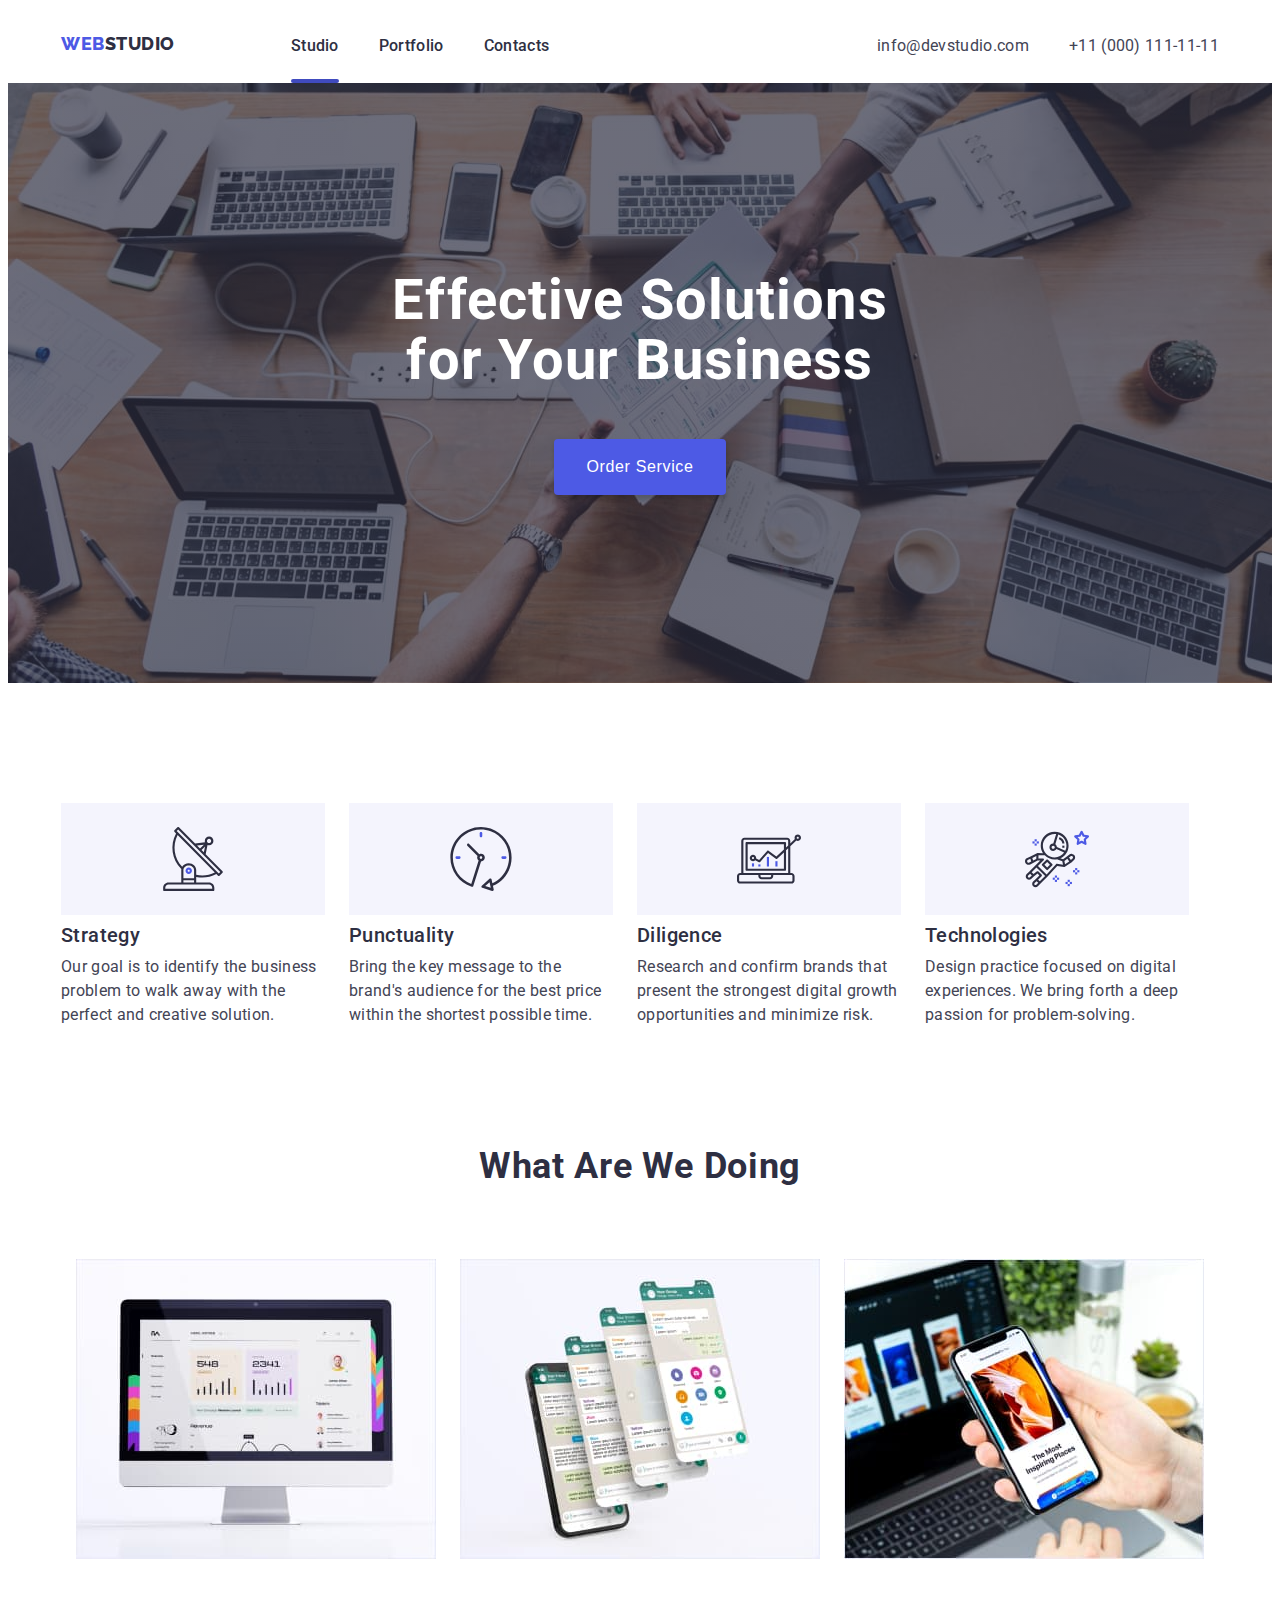
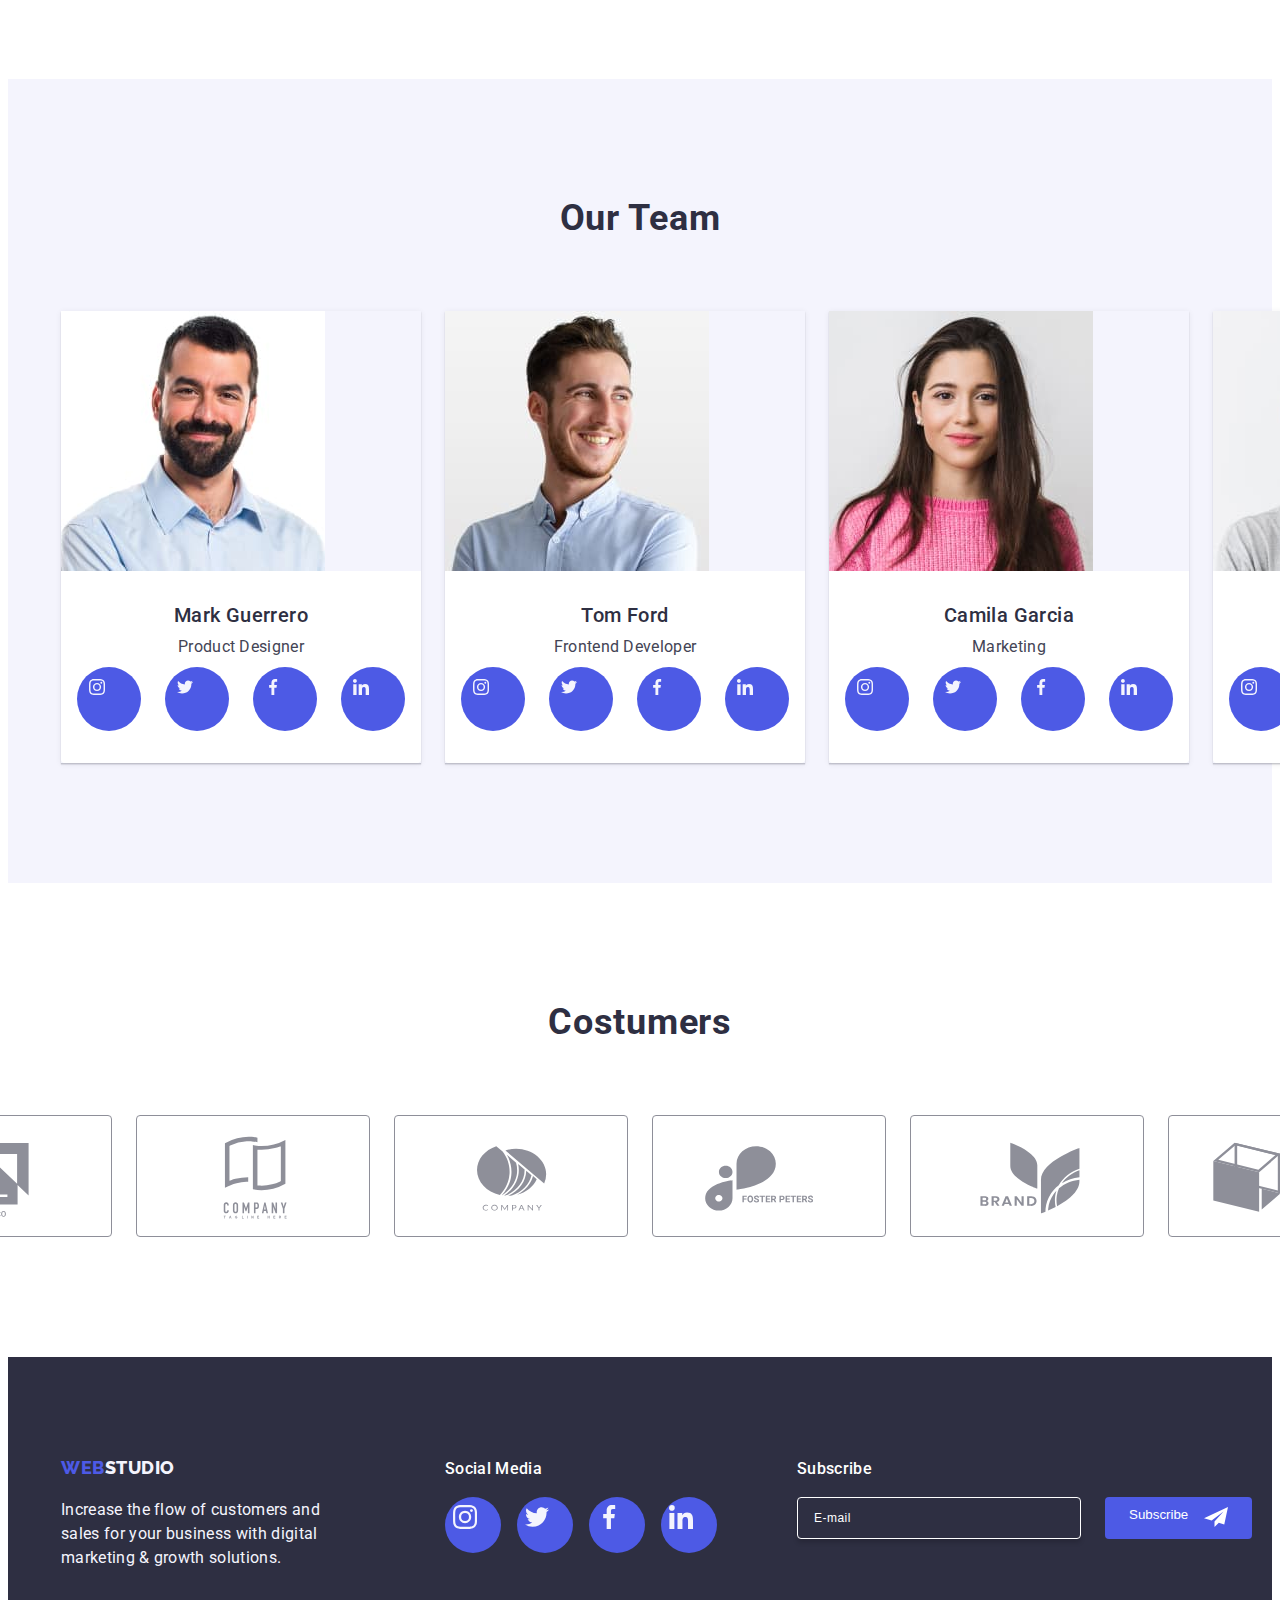
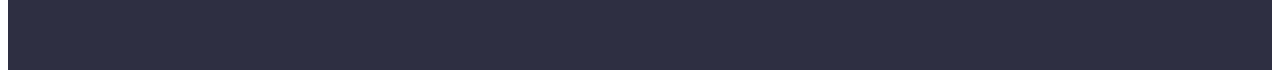
==== index.html @ 80b5322f "hw6" ====
<!DOCTYPE html>
<html lang="en">
  <head>
    <meta charset="UTF-8" />
    <meta name="viewport" content="width=device-width, initial-scale=1.0" />
    <title>20-10-2023HW</title>
    <link rel="preconnect" href="https://fonts.googleapis.com" />
    <link rel="preconnect" href="https://fonts.gstatic.com" crossorigin />
    <link
      href="https://fonts.googleapis.com/css2?family=Raleway:wght@800&family=Roboto:wght@400;500;700;900&display=swap"
      rel="stylesheet"
    />
    <link rel="stylesheet" href="./css/styles.css" />
    <link
      rel="stylesheet"
      href="https://cdnjs.cloudflare.com/ajax/libs/modern-normalize/2.0.0/modern-normalize.min.css"
      integrity="sha512-4xo8blKMVCiXpTaLzQSLSw3KFOVPWhm/TRtuPVc4WG6kUgjH6J03IBuG7JZPkcWMxJ5huwaBpOpnwYElP/m6wg=="
      crossorigin="anonymous"
      referrerpolicy="no-referrer"
    />
  </head>
  <body>
    <header>
      <div class="container nav-container">
        <nav>
          <ul class="list nav-list">
            <li class="nav-list-item">
              <a href="index.html" class="link logo">WEB<span class="toplogo">STUDIO</span></a>
            </li>
            <li class="nav-list-item active">
              <a href="index.html" class="link nav-list-link active">Studio</a>
            </li>
            <li class="nav-list-item">
              <a href="portfolio.html" class="link nav-list-link">Portfolio</a>
            </li>
            <li class="nav-list-item">
              <a href="contacts.html" class="link nav-list-link">Contacts</a>
            </li>
          </ul>
        </nav>
        <ul class="list contact-list">
          <li>
            <a href="mailto:info@devstudio.com" class="link contact-list-item"
              >info@devstudio.com</a
            >
          </li>
          <li>
            <a href="tel:+110001111111" class="link contact-list-item">+11 (000) 111-11-11</a>
          </li>
        </ul>
      </div>
    </header>
    <main>
      <section class="hero-section">
        <h1 class="h1">Effective Solutions for Your Business</h1>
        <button type="button" class="heroButton" data-modal-open>Order Service</button>
      </section>
      <section class="section">
        <div class="container">
          <h2 hidden>Oportunities</h2>
          <ul class="list oportunities-list">
            <li class="oportunities-list-item antenna">
              <h3 class="h3">Strategy</h3>
              <p class="oportunities-text">
                Our goal is to identify the business problem to walk away with the perfect and
                creative solution.
              </p>
            </li>
            <li class="oportunities-list-item clock">
              <h3 class="h3">Punctuality</h3>
              <p class="oportunities-text">
                Bring the key message to the brand's audience for the best price within the shortest
                possible time.
              </p>
            </li>
            <li class="oportunities-list-item diagram">
              <h3 class="h3">Diligence</h3>
              <p class="oportunities-text">
                Research and confirm brands that present the strongest digital growth opportunities
                and minimize risk.
              </p>
            </li>
            <li class="oportunities-list-item astronaut">
              <h3 class="h3">Technologies</h3>
              <p class="oportunities-text">
                Design practice focused on digital experiences. We bring forth a deep passion for
                problem-solving.
              </p>
            </li>
          </ul>
        </div>
      </section>
      <section>
        <div class="container">
          <h2 class="h2">What are we doing</h2>
          <ul class="list photo-list">
            <li><img src="./images/computer.jpg" alt="Imac" width="360px" /></li>
            <li><img src="./images/phones.jpg" alt="Iphones" width="360px" /></li>
            <li><img src="/images/phone.jpg" alt="Iphone" width="360px" /></li>
          </ul>
        </div>
      </section>
      <section class="section team-section">
        <div class="container">
          <h2 class="h2">Our Team</h2>
          <ul class="list team-list">
            <li class="team-list-item">
              <img src="./images/mark.jpg" alt="Mark Guerrero photo" width="264px" />
              <div class="team-text">
                <h3 class="h3">Mark Guerrero</h3>
                <p>Product Designer</p>
                <ul class="social-list list">
                  <li class="social-list-item">
                    <a href="" class="social-list-link">
                      <svg class="social-list-icon">
                        <use href="./images/svg/symbol-defs.svg#instagram"></use>
                      </svg>
                    </a>
                  </li>
                  <li class="social-list-item">
                    <a href="" class="social-list-link">
                      <svg class="social-list-icon">
                        <use href="./images/svg/symbol-defs.svg#twitter"></use>
                      </svg>
                    </a>
                  </li>
                  <li class="social-list-item">
                    <a href="" class="social-list-link">
                      <svg class="social-list-icon">
                        <use href="./images/svg/symbol-defs.svg#facebook"></use>
                      </svg>
                    </a>
                  </li>
                  <li class="social-list-item">
                    <a href="" class="social-list-link">
                      <svg class="social-list-icon">
                        <use href="./images/svg/symbol-defs.svg#linkedin"></use>
                      </svg>
                    </a>
                  </li>
                </ul>
              </div>
            </li>
            <li class="team-list-item">
              <img src="./images/tom.jpg" alt="Tom Ford photo" width="264px" />
              <div class="team-text">
                <h3 class="h3">Tom Ford</h3>
                <p>Frontend Developer</p>
                <ul class="social-list list">
                  <li class="social-list-item">
                    <a href="" class="social-list-link">
                      <svg class="social-list-icon">
                        <use href="./images/svg/symbol-defs.svg#instagram"></use>
                      </svg>
                    </a>
                  </li>
                  <li class="social-list-item">
                    <a href="" class="social-list-link">
                      <svg class="social-list-icon">
                        <use href="./images/svg/symbol-defs.svg#twitter"></use>
                      </svg>
                    </a>
                  </li>
                  <li class="social-list-item">
                    <a href="" class="social-list-link">
                      <svg class="social-list-icon">
                        <use href="./images/svg/symbol-defs.svg#facebook"></use>
                      </svg>
                    </a>
                  </li>
                  <li class="social-list-item">
                    <a href="" class="social-list-link">
                      <svg class="social-list-icon">
                        <use href="./images/svg/symbol-defs.svg#linkedin"></use>
                      </svg>
                    </a>
                  </li>
                </ul>
              </div>
            </li>
            <li class="team-list-item">
              <img src="./images/camila.jpg" alt="Camila Garcia photo" width="264px" />
              <div class="team-text">
                <h3 class="h3">Camila Garcia</h3>
                <p>Marketing</p>
                <ul class="social-list list">
                  <li class="social-list-item">
                    <a href="" class="social-list-link">
                      <svg class="social-list-icon">
                        <use href="./images/svg/symbol-defs.svg#instagram"></use>
                      </svg>
                    </a>
                  </li>
                  <li class="social-list-item">
                    <a href="" class="social-list-link">
                      <svg class="social-list-icon">
                        <use href="./images/svg/symbol-defs.svg#twitter"></use>
                      </svg>
                    </a>
                  </li>
                  <li class="social-list-item">
                    <a href="" class="social-list-link">
                      <svg class="social-list-icon">
                        <use href="./images/svg/symbol-defs.svg#facebook"></use>
                      </svg>
                    </a>
                  </li>
                  <li class="social-list-item">
                    <a href="" class="social-list-link">
                      <svg class="social-list-icon">
                        <use href="./images/svg/symbol-defs.svg#linkedin"></use>
                      </svg>
                    </a>
                  </li>
                </ul>
              </div>
            </li>
            <li class="team-list-item">
              <img src="/images/daniel.jpg" alt="Daniel Wilson" width="264px" />
              <div class="team-text">
                <h3 class="h3">Daniel Wilson</h3>
                <p>UI Designer</p>
                <ul class="social-list list">
                  <li class="social-list-item">
                    <a href="" class="social-list-link">
                      <svg class="social-list-icon">
                        <use href="./images/svg/symbol-defs.svg#instagram"></use>
                      </svg>
                    </a>
                  </li>
                  <li class="social-list-item">
                    <a href="" class="social-list-link">
                      <svg class="social-list-icon">
                        <use href="./images/svg/symbol-defs.svg#twitter"></use>
                      </svg>
                    </a>
                  </li>
                  <li class="social-list-item">
                    <a href="" class="social-list-link">
                      <svg class="social-list-icon">
                        <use href="./images/svg/symbol-defs.svg#facebook"></use>
                      </svg>
                    </a>
                  </li>
                  <li class="social-list-item">
                    <a href="" class="social-list-link">
                      <svg class="social-list-icon">
                        <use href="./images/svg/symbol-defs.svg#linkedin"></use>
                      </svg>
                    </a>
                  </li>
                </ul>
              </div>
            </li>
          </ul>
        </div>
      </section>
      <section class="section">
        <div class="container">
          <h2 class="h2">Costumers</h2>
          <ul class="list customers-list">
            <li>
              <svg class="customers-icon">
                <use href="../images/svg/symbol-defs.svg#Logo1"></use>
              </svg>
            </li>
            <li>
              <svg class="customers-icon">
                <use href="../images/svg/symbol-defs.svg#Logo2"></use>
              </svg>
            </li>
            <li>
              <svg class="customers-icon">
                <use href="../images/svg/symbol-defs.svg#Logo3"></use>
              </svg>
            </li>
            <li>
              <svg class="customers-icon">
                <use href="../images/svg/symbol-defs.svg#Logo4"></use>
              </svg>
            </li>
            <li>
              <svg class="customers-icon">
                <use href="../images/svg/symbol-defs.svg#Logo5"></use>
              </svg>
            </li>
            <li>
              <svg class="customers-icon">
                <use href="../images/svg/symbol-defs.svg#Logo6"></use>
              </svg>
            </li>
          </ul>
        </div>
      </section>
      <section>
        <div class="modal is-hidden" data-modal>
          <div class="modal-form">
            <button type="button" class="close-btn" data-modal-close>
              <svg class="close-btn-icon">
                <use href="../images/svg/symbol-defs.svg#close"></use>
              </svg>
            </button>
            <form class="form">
              <h2 class="modal-h2">Leave your contacts and we will call you back</h2>
              <div class="form-field">
                <label for="name" class="label-modal">Name</label>
                <input type="text" id="name" class="input" />
                <svg class="modal-icon">
                  <use href="./images/svg/symbol-defs.svg#person"></use>
                </svg>
              </div>
              <div class="form-field">
                <label for="phone" class="label-modal">Phone</label>
                <input type="tel" id="phone" class="input" />
                <svg class="modal-icon phone-icon">
                  <use href="./images/svg/symbol-defs.svg#phone"></use>
                </svg>
              </div>
              <div class="form-field">
                <label for="email" class="label-modal">Email</label>
                <input type="email" id="email" class="input" />
                <svg class="modal-icon email-icon">
                  <use href="./images/svg/symbol-defs.svg#email"></use>
                </svg>
              </div>
              <div class="form-field">
                <label for="comment" class="label-modal">Comment</label>
                <textarea
                  placeholder="Text input"
                  name="cooment"
                  id="comment"
                  class="comment textarea"
                ></textarea>
              </div>
              <div class="privacy-policy">
                <input type="checkbox" id="checkbox" class="checkbox" />
                <label for="checkbox" class="checkbox-label"
                  ><div class="checkbox2"></div>
                  I accept the terms and conditions of the
                  <a href="" class="privacy">Privacy Policy</a></label
                >
              </div>
              <button type="submit" class="send-btn">Send</button>
            </form>
          </div>
        </div>
      </section>
    </main>
    <footer class="footer">
      <div class="container footer-container">
        <div class="footer-flex">
          <a href="./index.html" class="logo link">WEB<span class="bot-logo">STUDIO</span></a>
          <p class="bot-text">
            Increase the flow of customers and sales for your business with digital marketing &
            growth solutions.
          </p>
        </div>
        <div class="">
          <h3 class="footerh3">Social Media</h3>
          <ul class="social-list footer-social-list list">
            <li class="social-list-item footer-social-items">
              <a href="" class="social-list-link footer-social-links">
                <svg class="social-list-icon footer-social-icons">
                  <use href="./images/svg/symbol-defs.svg#instagram"></use>
                </svg>
              </a>
            </li>
            <li class="social-list-item">
              <a href="" class="social-list-link footer-social-links">
                <svg class="social-list-icon footer-social-icons">
                  <use href="./images/svg/symbol-defs.svg#twitter"></use>
                </svg>
              </a>
            </li>
            <li class="social-list-item">
              <a href="" class="social-list-link footer-social-links">
                <svg class="social-list-icon footer-social-icons">
                  <use href="./images/svg/symbol-defs.svg#facebook"></use>
                </svg>
              </a>
            </li>
            <li class="social-list-item">
              <a href="" class="social-list-link footer-social-links">
                <svg class="social-list-icon footer-social-icons">
                  <use href="./images/svg/symbol-defs.svg#linkedin"></use>
                </svg>
              </a>
            </li>
          </ul>
        </div>
        <div class="mail-form">
          <form>
            <label class="footer-label">Subscribe</label>
            <div class="send-form">
              <input type="email" name="email" placeholder="E-mail" class="footer-input" />
              <button type="submit" class="bottom-btn">
                Subscribe
                <svg class="footer-icon">
                  <use href="./images/svg/symbol-defs.svg#send"></use>
                </svg>
              </button>
            </div>
          </form>
        </div>
      </div>
    </footer>
    <script src="./modal.js"></script>
  </body>
</html>
---- css/styles.css ----
:root {
  --color-iris-primaryBrand: #4d5ae5;
  --color-ocean-pressedSeat: #404bbf;
  --color-navyBlue-Dark: #2e2f42;
  --color-Green-Success: #31d0aa;
  --color-Slate-text: #434455;
  --color-lightSlate-Subtletext: #8e8f99;
  --color-cornflower-accent: #e7e9fc;
  --color-cloud-light: #f4f4fd;
  --color-navybluemodal-modalOverlay: #2e2f42;
  --color-white: #ffffff;
  --main-font: 'Roboto', sans-serif;
}

body {
  font-family: var(--main-font);
  font-size: 16px;
  font-style: normal;
  font-weight: 400;
  line-height: 1.5;
  letter-spacing: 0.32px;

  color: var(--color-Slate-text);
}
/* Ult */
.link {
  text-decoration: none;
}

.list {
  list-style: none;
}

.container {
  width: 1158px;
  padding-left: 15px;
  padding-right: 15px;
  margin-left: auto;
  margin-right: auto;
}

h1,
h2,
h3,
h4,
p,
ul {
  margin: 0;
  padding: 0;
}

button {
  cursor: pointer;
}

img,
svg {
  display: block;
}

.section {
  padding-top: 120px;
  padding-bottom: 120px;
}
/* /Ult */

/* Header  */

.header {
  border-bottom: 1px solid var(--color-cornflower-accent);
}

.nav-container {
  display: flex;
}

.logo {
  font-family: 'Raleway', sans-serif;
  font-size: 18px;
  font-weight: 800;
  line-height: 1.16;
  letter-spacing: 0.54px;
  text-transform: uppercase;
  color: var(--color-iris-primaryBrand);
}

.toplogo {
  color: var(--color-navyBlue-Dark);
}

.nav-list {
  display: flex;
}

.nav-list-item > .link:hover,
.nav-list-item > .link:focus {
  color: var(--color-Slate-text);
}

.nav-list-item > .link:active,
.contact-list-item:active {
  color: var(--color-iris-primaryBrand);
}

.nav-list-item:first-child {
  margin-right: 76px;
}

.nav-list-item.active::after {
  content: '';
  display: block;
  width: 100%;
  height: 4px;
  border-radius: 2px;
  background-color: var(--color-ocean-pressedSeat);
}

.nav-list-item > .link {
  display: block;
  padding-top: 25.5px;
  padding-bottom: 21.5px;
}

.nav-list-item:not(:first-child) {
  margin-left: 40px;
}

.nav-list-link {
  color: var(--NAVY-BLUE, #2e2f42);
  font-weight: 500;
  line-height: 1.5;
  letter-spacing: 0.32px;

  transition: color 250ms cubic-bezier(0.4, 0, 0.2, 1);
}

.contact-list {
  display: flex;
  margin-left: auto;
}

.contact-list-item {
  display: inline-block;
  padding-top: 25.5px;
  padding-bottom: 25.5px;
  color: inherit;

  transition: color 250ms cubic-bezier(0.4, 0, 0.2, 1);
}

.contact-list-item:last-child {
  margin-left: 40px;
}
/* /header  */
/* Hero  */
.h1 {
  display: block;
  width: 496px;
  margin-left: auto;
  margin-right: auto;
  text-align: center;
  font-size: 56px;
  font-weight: 700;
  line-height: 1.07;
  letter-spacing: 1.12px;
  color: var(--color-white);
}

.hero-section {
  background-image: linear-gradient(rgba(46, 47, 66, 0.7), rgba(46, 47, 66, 0.7)),
    url('../images/portfolio-images/people-office\ 1.jpg');
  background-repeat: no-repeat;
  background-size: cover;
  background-position: center;
  background-color: var(--color-navyBlue-Dark);
  padding-top: 188px;
  padding-left: 15px;
  padding-right: 15px;
  padding-bottom: 188px;
}

.heroButton {
  display: block;
  margin-left: auto;
  margin-right: auto;
  margin-top: 48px;
  padding: 16px 32px;
  border-radius: 4px;
  border: none;
  box-shadow: 0px 4px 4px 0px rgba(0, 0, 0, 0.15);

  color: var(--color-white);
  background-color: var(--color-iris-primaryBrand);
  font-size: 16px;
  font-weight: 500;
  line-height: 1.5;
  letter-spacing: 0.64px;
  cursor: pointer;

  transition: background-color 250ms cubic-bezier(0.4, 0, 0.2, 1),
    box-shadow 250ms cubic-bezier(0.4, 0, 0.2, 1);
}

.heroButton:hover,
.heroButton:focus {
  box-shadow: 0px 2px 1px 0px rgba(46, 47, 66, 0.08), 0px 1px 1px 0px rgba(46, 47, 66, 0.16),
    0px 1px 6px 0px rgba(46, 47, 66, 0.08);
}

.heroButton:active {
  background: #404bbf;

  box-shadow: 0px 4px 4px 0px rgba(0, 0, 0, 0.15);
}
/* /Hero  */
/* Oportunities  */

.oportunities-list-item::before {
  content: '';
  display: block;
  width: 264px;
  height: 112px;
  margin-bottom: 8px;

  background-repeat: no-repeat;
  background-position: center;
  background-color: var(--color-cloud-light);
}

.oportunities-list-item.antenna::before {
  background-image: url('../images/svg/antenna.svg');
}

.oportunities-list-item.clock::before {
  background-image: url('../images/svg/clock.svg');
}

.oportunities-list-item.diagram::before {
  background-image: url('../images/svg/diagram.svg');
}

.oportunities-list-item.astronaut::before {
  background-image: url('../images/svg/astronaut.svg');
}

.oportunities-list {
  display: flex;
  column-gap: 24px;
}

.oportunities-list .h3 {
  margin-bottom: 8px;
}

.oportunities-text {
  display: block;
  width: 264px;
}

.h3 {
  color: var(--color-navyBlue-Dark);
  font-size: 20px;
  font-weight: 500;
  line-height: 1.2;
  letter-spacing: 0.4px;
}
/* /Oportunities  */
/* What are we doing */

.photo-list {
  display: flex;
  column-gap: 24px;
  justify-content: center;
  margin-top: 72px;
  padding-bottom: 120px;
}
.h2 {
  text-align: center;
  font-size: 36px;
  font-weight: 700;
  line-height: 1.11;
  letter-spacing: 0.72px;
  text-transform: capitalize;
  color: var(--color-navyBlue-Dark);
}
/* /What are we doing */
/* Our team */

.team-section {
  background-color: var(--color-cloud-light);
}

.team-text {
  padding: 32px 16px;
  background-color: var(--color-white);
  border-bottom-left-radius: 4px;
  border-bottom-right-radius: 4px;
}

.team-text > .h3 {
  margin-bottom: 8px;
}
.team-list {
  display: flex;
  column-gap: 24px;
  margin-top: 72px;
}

.team-list-item {
  text-align: center;
  box-shadow: 0px 2px 1px 0px rgba(46, 47, 66, 0.08), 0px 1px 1px 0px rgba(46, 47, 66, 0.16),
    0px 1px 6px 0px rgba(46, 47, 66, 0.08);
}

.social-list {
  display: flex;
  column-gap: 24px;
  margin-top: 8px;
}

.social-list-link {
  display: block;
  border-radius: 50%;
  width: 40px;
  height: 40px;
  padding: 12px;
  background-color: var(--color-iris-primaryBrand);
  background-position: center;

  transition: background-color 250ms cubic-bezier(0.4, 0, 0.2, 1);
}

.social-list-link:hover,
.social-list-link:focus {
  background-color: var(--color-ocean-pressedSeat);
}

.social-list-icon {
  fill: #f4f4fd;
  width: 16px;
  height: 16px;
}
/* /Our team */
/* Customers list  */
.customers-list {
  display: flex;
  column-gap: 24px;
  justify-content: center;
  margin-top: 72px;
}

.customers-icon {
  border: 1px solid var(--color-lightSlate-Subtletext);
  fill: #8e8f99;
  border-radius: 4px;
  padding: 16px 32px;
  width: 168px;
  height: 88px;

  transition: fill 250ms cubic-bezier(0.4, 0, 0.2, 1),
    border-color 250ms cubic-bezier(0.4, 0, 0.2, 1);
}

.customers-icon:hover {
  border-color: var(--color-ocean-pressedSeat);
  fill: var(--color-ocean-pressedSeat);
}
/* /Customers list  */
/* Modal  */
.modal {
  width: 100vw;
  height: 100vh;
  background-color: rgba(46, 47, 66, 0.4);

  position: fixed;
  top: 0;
  left: 0;

  opacity: 1;
  transition: opacity 250ms cubic-bezier(0.4, 0, 0.2, 1),
    background-color 250ms cubic-bezier(0.4, 0, 0.2, 1);
}

.is-hidden {
  visibility: hidden;
  opacity: 0;
  pointer-events: none;
}

.modal-form {
  padding-left: 24px;
  padding-right: 24px;
  width: 408px;
  height: 584px;
  border-radius: 4px;
  background-color: #fff;
  position: absolute;
  top: 50%;
  left: 50%;

  transform: translate(-50%, -50%);
}

.close-btn {
  position: absolute;
  right: 24px;
  top: 24px;
  width: 24px;
  height: 24px;
  border-radius: 50%;
  border-color: rgba(0, 0, 0, 0.1);
  background-color: var(--color-cornflower-accent);
}

.close-btn-icon {
  width: 8px;
  height: 8px;
  fill: var(--color-navyBlue-Dark);
}

.close-btn:active {
  background-color: var(--color-ocean-pressedSeat);
  border-color: transparent;
}

.close-btn:active .close-btn-icon {
  fill: var(--color-white);
}

.modal-h2 {
  margin-top: 72px;
  margin-bottom: 16px;
  text-align: center;
  font-size: 16px;
  font-weight: 500;
  color: var(--color-navybluemodal-modalOverlay);
}

.form {
  display: flex;
  flex-direction: column;
}
.form-field {
  display: flex;
  flex-direction: column;
  position: relative;
}

.label-modal {
  margin-bottom: 4px;
  color: var(--color-lightSlate-Subtletext);

  font-size: 12px;
  font-style: normal;
  font-weight: 400;
  line-height: 1.16;
  letter-spacing: 0.48px;
}

.label-modal + input {
  border-radius: 4px;
  border: 1px solid rgba(46, 47, 66, 0.4);
  padding-top: 11px;
  padding-bottom: 11px;
  padding-left: 38px;

  color: rgba(46, 47, 66, 0.4);
  font-size: 12px;
  font-weight: 400;
  line-height: 1.16;
  letter-spacing: 0.48px;
}

.modal-icon {
  width: 18px;
  height: 24px;
  position: absolute;
  bottom: 0;
  left: 16px;
  transform: translateY(-25%);
}

.comment {
  border-radius: 4px;
  border: 1px solid rgba(46, 47, 66, 0.4);
  resize: none;
  width: 360px;
  height: 120px;
  padding-left: 16px;
  padding-top: 8px;

  color: rgba(46, 47, 66, 0.4);
  font-size: 12px;
  font-weight: 400;
  line-height: 1.16;
  letter-spacing: 0.48px;
}

.comment::placeholder {
  font-size: 12px;
  font-weight: 400;
  line-height: 1.16;
  letter-spacing: 0.48px;
}

.form-field {
  margin-bottom: 8px;
}
.input:focus-within,
.textarea:focus-within {
  border-color: var(--color-iris-primaryBrand);
  outline: none;
}

.input:focus-within + .modal-icon {
  fill: var(--color-iris-primaryBrand);
}

.checkbox-label {
  display: flex;
  align-items: flex-end;
  column-gap: 8px;
  margin-bottom: 24px;
  color: var(--color-lightSlate-Subtletext);
  font-size: 12px;

  font-weight: 400;
  line-height: 1.16;
  letter-spacing: 0.48px;
}

.privacy {
  color: var(--color-iris-primaryBrand);
  font-size: 12px;
  font-weight: 400;
  line-height: 16px;
  letter-spacing: 0.48px;
  text-decoration-line: underline;
}

.checkbox {
  appearance: none;
}

.checkbox2 {
  width: 16px;
  height: 16px;
  border: 1px solid rgba(46, 47, 66, 0.4);
  border-radius: 2px;
}

.checkbox:checked + .checkbox-label > .checkbox2 {
  background-color: var(--color-ocean-pressedSeat);
  background-image: url('../images/svg/Vector.svg');
  background-position: center;
  background-repeat: no-repeat;
}

.send-btn {
  padding: 16px 32px;
  border: none;
  width: 169px;
  margin-left: auto;
  margin-right: auto;
  border-radius: 4px;

  background: var(--color-iris-primaryBrand);
  box-shadow: 0px 4px 4px 0px rgba(0, 0, 0, 0.15);

  color: var(--color-white);
  text-align: center;
  font-size: 16px;
  font-weight: 500;
  line-height: 1.5;
  letter-spacing: 0.64px;

  transition: box-shadow 250ms cubic-bezier(0.4, 0, 0.2, 1);
}

.send-btn:hover,
.send-btn:focus {
  box-shadow: 0px 2px 1px 0px rgba(46, 47, 66, 0.08), 0px 1px 1px 0px rgba(46, 47, 66, 0.16),
    0px 1px 6px 0px rgba(46, 47, 66, 0.08);
}

.send-btn:active {
  background: #404bbf;

  box-shadow: 0px 4px 4px 0px rgba(0, 0, 0, 0.15);
}

/* /Modal  */
/* Footer */
.bot-logo,
.bot-text {
  color: var(--color-cloud-light);
}

.bot-text {
  display: block;
  width: 264px;
  margin-top: 17.5px;
}
.footer {
  background-color: var(--color-navyBlue-Dark);
  padding-top: 100px;
  padding-bottom: 100px;
}

.footer-container {
  display: flex;
}

.footer-flex:first-child {
  margin-right: 120px;
}

.footerh3 {
  font-size: 16px;
  font-weight: 500;
  color: var(--color-white);
  margin-bottom: 16px;
}

.footer-social-icons {
  width: 24px;
  height: 24px;
}

.footer-social-links {
  padding: 8px;
}

.footer-social-list {
  column-gap: 16px;
}

.footer-social-links:hover,
.footer-social-links:focus {
  background-color: var(--color-Green-Success);
}

.mail-form {
  margin-left: 80px;
}

.footer-label {
  display: block;
  margin-bottom: 16px;
  color: var(--color-white);
  font-weight: 500;
}

.footer-input {
  color: var(--color-white);
  font-size: 12px;
  line-height: 2;
  letter-spacing: 0.48px;
  padding-top: 8px;
  padding-bottom: 8px;
  padding-left: 16px;

  min-width: 264px;
  background-color: transparent;
  border: 1px solid var(--color-white);
  box-shadow: 0px 4px 4px 0px rgba(0, 0, 0, 0.15);
  border-radius: 4px;
}

.footer-input::placeholder {
  color: var(--color-white);
  font-size: 12px;
  line-height: 2;
  letter-spacing: 0.48px;

  transition: color 250ms cubic-bezier(0.4, 0, 0.2, 1);
}

.bottom-btn {
  display: flex;
  column-gap: 16px;
  background-color: var(--color-iris-primaryBrand);
  padding: 8px 24px;
  border: none;
  border-radius: 4px;

  color: var(--color-white);
  text-align: center;
  font-weight: 500;
  line-height: 1.5;
  letter-spacing: 0.64;
}

.footer-icon {
  width: 24px;
  height: 24px;
}

.send-form {
  display: flex;
  column-gap: 24px;
}

/* /Footer  */

/* Filtr buttons  */

.filtr-list {
  display: flex;
  justify-content: center;
  column-gap: 24px;
  margin-top: 96px;
  margin-bottom: 72px;
}
.filtr-button {
  padding: 12px 24px;

  font-size: 16px;
  font-weight: 500;
  line-height: 1.5;
  letter-spacing: 0.64px;

  border: 1px solid var(--color-cornflower-accent);
  border-radius: 4px;
  color: var(--color-iris-primaryBrand);
  background-color: var(--color-cloud-light);
  cursor: pointer;

  transition: color 250ms cubic-bezier(0.4, 0, 0.2, 1),
    background-color 250ms cubic-bezier(0.4, 0, 0.2, 1),
    box-shadow 250ms cubic-bezier(0.4, 0, 0.2, 1);
}

.filtr-button:hover,
.filtr-button:focus {
  color: var(--color-white);
  background: var(--IRIS, #4d5ae5);
  box-shadow: 0px 2px 2px 0px rgba(0, 0, 0, 0.12), 0px 2px 1px 0px rgba(0, 0, 0, 0.08),
    0px 3px 1px 0px rgba(0, 0, 0, 0.1);
}
/* /Filtr Buttons  */

/* Portfolio list  */

.portfolio-list {
  display: flex;
  flex-wrap: wrap;
  gap: 48px 24px;
  margin-bottom: 120px;
}

.portfolio-list li:hover,
.portfolio-list li:focus {
  box-shadow: 0px 2px 1px 0px rgba(46, 47, 66, 0.08), 0px 1px 1px 0px rgba(46, 47, 66, 0.16),
    0px 1px 6px 0px rgba(46, 47, 66, 0.08);
}

.portfolio-list li {
  box-shadow: 0px 1px 6px 0px rgba(46, 47, 66, 0.08);

  transition: box-shadow 250ms cubic-bezier(0.4, 0, 0.2, 1);
}

.img-thumb {
  position: relative;
  overflow: hidden;
}
.overflow {
  position: absolute;

  left: 0;
  top: 0;
  width: 100%;
  height: 100%;
  background-color: var(--color-iris-primaryBrand);

  transform: translateY(100%);
  transition: transform 250ms cubic-bezier(0.4, 0, 0.2, 1);
}

.portfolio-list li:hover .overflow {
  transform: translateY(0);
}

.overflow-text {
  color: var(--color-cloud-light);
  margin: 32px 40px 32px 40px;
}

.portfolio-text {
  padding: 32px 16px;
}

.portfolio-text > .h3 {
  margin-bottom: 8px;
}

/* /Portfolio list  */
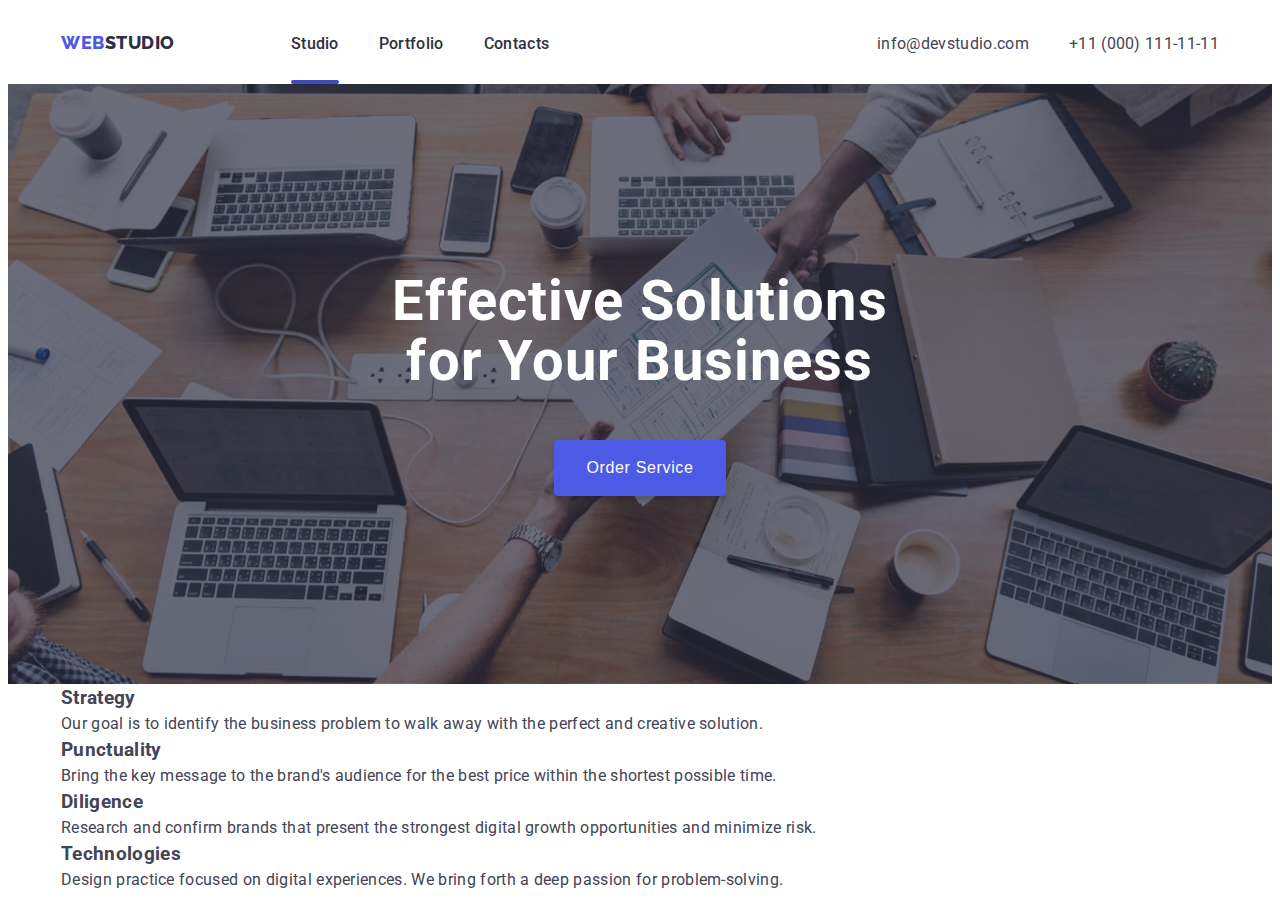
==== commit 6beeb31a: "hw7.1" ====
--- a/index.html
+++ b/index.html
@@ -48,6 +48,63 @@
             <a href="tel:+110001111111" class="link contact-list-item">+11 (000) 111-11-11</a>
           </li>
         </ul>
+        <button type="button" class="burger js-open-menu">
+          <svg class="burger-icon">
+            <use href="./images/svg/symbol-defs.svg#burger"></use>
+          </svg>
+        </button>
+      </div>
+      <div class="mobile-menu js-menu-container">
+        <div class="mobile-menu-container container">
+          <button type="button" class="close-mobile-menu js-close-menu">
+            <svg class="close-mobile-menu-icon">
+              <use href="../images/svg/symbol-defs.svg#close"></use>
+            </svg>
+          </button>
+          <nav class="mob-nav">
+            <ul class="list">
+              <li class="mob-nav-list"><a href="./index.html" class="h2 link">Studio</a></li>
+              <li class="mob-nav-list"><a href="./portfolio.html" class="h2 link">Portfolio</a></li>
+              <li class="mob-nav-list"><a href="./Contacts" class="h2 link">Contacts</a></li>
+            </ul>
+          </nav>
+          <div class="bottom-mob">
+            <ul class="list mob-contact-list">
+              <li><a href="tel:+110001111111" class="h2 link">+11 (000) 111-11-11</a></li>
+              <li><a href="mailto:info@devstudio.com" class="h3 link">info@devstudio.com</a></li>
+            </ul>
+            <ul class="social-list footer-social-list list">
+              <li class="social-list-item footer-social-items">
+                <a href="" class="social-list-link footer-social-links mob">
+                  <svg class="social-list-icon footer-social-icons">
+                    <use href="./images/svg/symbol-defs.svg#instagram"></use>
+                  </svg>
+                </a>
+              </li>
+              <li class="social-list-item">
+                <a href="" class="social-list-link footer-social-links mob">
+                  <svg class="social-list-icon footer-social-icons">
+                    <use href="./images/svg/symbol-defs.svg#twitter"></use>
+                  </svg>
+                </a>
+              </li>
+              <li class="social-list-item">
+                <a href="" class="social-list-link footer-social-links mob">
+                  <svg class="social-list-icon footer-social-icons">
+                    <use href="./images/svg/symbol-defs.svg#facebook"></use>
+                  </svg>
+                </a>
+              </li>
+              <li class="social-list-item">
+                <a href="" class="social-list-link footer-social-links mob">
+                  <svg class="social-list-icon footer-social-icons">
+                    <use href="./images/svg/symbol-defs.svg#linkedin"></use>
+                  </svg>
+                </a>
+              </li>
+            </ul>
+          </div>
+        </div>
       </div>
     </header>
     <main>
@@ -90,7 +147,7 @@
           </ul>
         </div>
       </section>
-      <section>
+      <!-- <section>
         <div class="container">
           <h2 class="h2">What are we doing</h2>
           <ul class="list photo-list">
@@ -99,8 +156,8 @@
             <li><img src="/images/phone.jpg" alt="Iphone" width="360px" /></li>
           </ul>
         </div>
-      </section>
-      <section class="section team-section">
+      </section> -->
+      <!-- <section class="section team-section">
         <div class="container">
           <h2 class="h2">Our Team</h2>
           <ul class="list team-list">
@@ -254,8 +311,8 @@
             </li>
           </ul>
         </div>
-      </section>
-      <section class="section">
+      </section> -->
+      <!-- <section class="section">
         <div class="container">
           <h2 class="h2">Costumers</h2>
           <ul class="list customers-list">
@@ -291,8 +348,8 @@
             </li>
           </ul>
         </div>
-      </section>
-      <section>
+      </section> -->
+      <!-- <section>
         <div class="modal is-hidden" data-modal>
           <div class="modal-form">
             <button type="button" class="close-btn" data-modal-close>
@@ -344,9 +401,9 @@
             </form>
           </div>
         </div>
-      </section>
+      </section> -->
     </main>
-    <footer class="footer">
+    <!-- <footer class="footer">
       <div class="container footer-container">
         <div class="footer-flex">
           <a href="./index.html" class="logo link">WEB<span class="bot-logo">STUDIO</span></a>
@@ -403,7 +460,8 @@
           </form>
         </div>
       </div>
-    </footer>
+    </footer> -->
     <script src="./modal.js"></script>
+    <script src="./mobile-menu.js"></script>
   </body>
 </html>
--- a/css/styles.css
+++ b/css/styles.css
@@ -31,14 +31,6 @@
   list-style: none;
 }
 
-.container {
-  width: 1158px;
-  padding-left: 15px;
-  padding-right: 15px;
-  margin-left: auto;
-  margin-right: auto;
-}
-
 h1,
 h2,
 h3,
@@ -58,20 +50,58 @@
   display: block;
 }
 
-.section {
-  padding-top: 120px;
-  padding-bottom: 120px;
-}
+.container {
+  width: 100%;
+  padding-left: 16px;
+  padding-right: 16px;
+}
+
+@media screen and (min-width: 428px) {
+  .container {
+    width: 428px;
+    margin-left: auto;
+    margin-right: auto;
+  }
+}
+
+@media screen and (min-width: 768px) {
+  .container {
+    width: 768px;
+  }
+}
+
+@media screen and (min-width: 1158px) {
+  .container {
+    width: 1158px;
+    padding-left: 15px;
+    padding-right: 15px;
+  }
+}
+
+.h2 {
+  text-align: center;
+  font-size: 36px;
+  font-weight: 700;
+  line-height: 1.11;
+  letter-spacing: 0.72px;
+  text-transform: capitalize;
+  color: var(--color-navyBlue-Dark);
+}
+
 /* /Ult */
 
 /* Header  */
-
 .header {
   border-bottom: 1px solid var(--color-cornflower-accent);
 }
 
-.nav-container {
-  display: flex;
+@media screen and (max-width: 768px) {
+  .nav-list-link {
+    display: none;
+  }
+  .contact-list {
+    display: none;
+  }
 }
 
 .logo {
@@ -88,102 +118,261 @@
   color: var(--color-navyBlue-Dark);
 }
 
-.nav-list {
-  display: flex;
-}
-
-.nav-list-item > .link:hover,
-.nav-list-item > .link:focus {
-  color: var(--color-Slate-text);
-}
-
-.nav-list-item > .link:active,
-.contact-list-item:active {
-  color: var(--color-iris-primaryBrand);
-}
-
-.nav-list-item:first-child {
-  margin-right: 76px;
-}
-
-.nav-list-item.active::after {
-  content: '';
-  display: block;
-  width: 100%;
-  height: 4px;
-  border-radius: 2px;
-  background-color: var(--color-ocean-pressedSeat);
-}
-
-.nav-list-item > .link {
-  display: block;
-  padding-top: 25.5px;
-  padding-bottom: 21.5px;
-}
-
-.nav-list-item:not(:first-child) {
-  margin-left: 40px;
-}
-
-.nav-list-link {
-  color: var(--NAVY-BLUE, #2e2f42);
-  font-weight: 500;
-  line-height: 1.5;
-  letter-spacing: 0.32px;
-
-  transition: color 250ms cubic-bezier(0.4, 0, 0.2, 1);
-}
-
-.contact-list {
-  display: flex;
-  margin-left: auto;
-}
-
-.contact-list-item {
-  display: inline-block;
-  padding-top: 25.5px;
-  padding-bottom: 25.5px;
-  color: inherit;
-
-  transition: color 250ms cubic-bezier(0.4, 0, 0.2, 1);
+.burger-icon {
+  stroke: var(--color-navyBlue-Dark);
+  width: 32px;
+  height: 22px;
+}
+
+@media screen and (min-width: 768px) {
+  .burger {
+    display: none;
+  }
+  .nav-list {
+    display: flex;
+    align-items: baseline;
+  }
+
+  .nav-list-item .link {
+    padding-top: 24px;
+  }
+
+  .nav-list-item > .link:hover,
+  .nav-list-item > .link:focus {
+    color: var(--color-Slate-text);
+  }
+
+  .nav-list-item > .link:active,
+  .contact-list-item:active {
+    color: var(--color-iris-primaryBrand);
+  }
+
+  .nav-list-item:first-child {
+    margin-right: 76px;
+  }
+
+  .nav-list-item.active::after {
+    content: '';
+    display: block;
+    width: 100%;
+    height: 4px;
+    border-radius: 2px;
+    background-color: var(--color-ocean-pressedSeat);
+  }
+  .nav-list-item:not(:first-child) {
+    margin-left: 40px;
+  }
+
+  .nav-list-link {
+    color: var(--NAVY-BLUE, #2e2f42);
+    font-weight: 500;
+    line-height: 1.5;
+    letter-spacing: 0.32px;
+    display: block;
+    padding-top: 24px;
+    padding-bottom: 24px;
+    transition: color 250ms cubic-bezier(0.4, 0, 0.2, 1);
+  }
 }
 
 .contact-list-item:last-child {
   margin-left: 40px;
 }
+
+.burger {
+  background-color: transparent;
+  border: none;
+  margin-top: 24px;
+  margin-bottom: 24px;
+}
+
+.nav-container {
+  display: flex;
+}
+
+@media screen and (max-width: 768px) {
+  .nav-container {
+    justify-content: space-between;
+    align-items: center;
+  }
+}
+
+.contact-list {
+  margin-left: auto;
+  padding-top: 16px;
+}
+.contact-list-item {
+  font-size: 12px;
+  line-height: 1.16;
+  letter-spacing: 0.48px;
+  color: var(--color-Slate-text);
+}
+@media screen and (min-width: 1158px) {
+  .contact-list {
+    display: flex;
+    margin-left: auto;
+    padding-top: 24px;
+  }
+  .contact-list-item {
+    font-size: 16px;
+    line-height: 1.5;
+    letter-spacing: 0.32px;
+  }
+}
+/* Modal  */
+.mobile-menu {
+  position: fixed;
+  top: 0;
+  left: 0;
+  z-index: 1000;
+  width: 100%;
+  height: 100%;
+  background-color: var(--color-white);
+
+  visibility: hidden;
+  pointer-events: none;
+
+  transform: translateX(100%);
+  transition: transform 250ms ease-in-out;
+}
+
+.mobile-menu.is-open {
+  transform: translateX(0);
+}
+.close-mobile-menu {
+  position: absolute;
+  right: 24px;
+  top: 24px;
+  width: 24px;
+  height: 24px;
+  border-radius: 50%;
+  border-color: rgba(0, 0, 0, 0.1);
+  background-color: var(--color-cornflower-accent);
+}
+
+.close-mobile-menu-icon {
+  border-radius: ;
+  width: 8px;
+  height: 8px;
+  fill: var(--color-navyBlue-Dark);
+}
+
+.is-open {
+  visibility: visible;
+  pointer-events: auto;
+}
+
+.mob-nav-list:not(:last-child) {
+  margin-bottom: 40px;
+}
+
+.mob-nav {
+  margin-top: 80px;
+}
+
+.mobile-menu-container {
+  position: relative;
+  height: 100%;
+  display: flex;
+  flex-direction: column;
+  justify-content: space-between;
+}
+
+.mobile-menu-container > .bottom-mob > .social-list {
+  padding-bottom: 40px;
+  justify-content: flex-start;
+  column-gap: 56px;
+}
+
+.mobile-menu-container > .bottom-mob > .mob-contact-list .h2 {
+  text-align: left;
+  margin-bottom: 40px;
+  display: inline-block;
+}
+
+.bottom-mob {
+  display: flex;
+  flex-direction: column;
+  row-gap: 48px;
+  margin-bottom: 40px;
+}
+
+.mobile-menu-container > .bottom-mob > .mob-contact-list .h3 {
+  color: var(--color-Slate-text);
+  font-size: 20px;
+}
+
+.mob-nav-list > .link:active,
+.mob-contact-list .link:active {
+  color: var(--color-ocean-pressedSeat);
+}
+
+.footer-social-links.mob:active {
+  background-color: var(--color-Green-Success);
+}
+/* /Modal  */
 /* /header  */
 /* Hero  */
 .h1 {
   display: block;
-  width: 496px;
   margin-left: auto;
   margin-right: auto;
+  width: 320px;
   text-align: center;
-  font-size: 56px;
+  font-size: 36px;
   font-weight: 700;
-  line-height: 1.07;
-  letter-spacing: 1.12px;
+  line-height: 1.11;
+  letter-spacing: 0.72px;
   color: var(--color-white);
 }
 
+@media screen and (min-width: 768px) {
+  .h1 {
+    width: 496px;
+    font-size: 56px;
+    line-height: 1.07;
+    letter-spacing: 1.12px;
+  }
+}
 .hero-section {
   background-image: linear-gradient(rgba(46, 47, 66, 0.7), rgba(46, 47, 66, 0.7)),
-    url('../images/portfolio-images/people-office\ 1.jpg');
+    url('../images/portfolio-images/hero-mob.jpg');
   background-repeat: no-repeat;
   background-size: cover;
   background-position: center;
   background-color: var(--color-navyBlue-Dark);
-  padding-top: 188px;
+  padding-top: 112px;
   padding-left: 15px;
   padding-right: 15px;
   padding-bottom: 188px;
+  max-width: 100%;
+  margin-left: auto;
+  margin-right: auto;
+}
+
+@media screen and (min-width: 768px) {
+  .hero-section {
+    padding-top: 188px;
+    background-image: linear-gradient(rgba(46, 47, 66, 0.7), rgba(46, 47, 66, 0.7)),
+      url('../images/portfolio-images/people-office\ 1.jpg');
+    max-width: 1158px;
+  }
+}
+
+@media screen and (min-width: 1158px) {
+  .hero-section {
+    padding-top: 188px;
+    background-image: linear-gradient(rgba(46, 47, 66, 0.7), rgba(46, 47, 66, 0.7)),
+      url('../images/portfolio-images/people-office\ 1.jpg');
+    max-width: 1440px;
+  }
 }
 
 .heroButton {
   display: block;
   margin-left: auto;
   margin-right: auto;
-  margin-top: 48px;
+  margin-top: 72px;
   padding: 16px 32px;
   border-radius: 4px;
   border: none;
@@ -201,6 +390,18 @@
     box-shadow 250ms cubic-bezier(0.4, 0, 0.2, 1);
 }
 
+@media screen and (min-width: 768px) {
+  .heroButton {
+    margin-top: 36px;
+  }
+}
+
+@media screen and (min-width: 1158px) {
+  .heroButton {
+    margin-top: 48px;
+  }
+}
+
 .heroButton:hover,
 .heroButton:focus {
   box-shadow: 0px 2px 1px 0px rgba(46, 47, 66, 0.08), 0px 1px 1px 0px rgba(46, 47, 66, 0.16),
@@ -212,10 +413,15 @@
 
   box-shadow: 0px 4px 4px 0px rgba(0, 0, 0, 0.15);
 }
+/* 
+
+
+
+*/
 /* /Hero  */
 /* Oportunities  */
 
-.oportunities-list-item::before {
+/* .oportunities-list-item::before {
   content: '';
   display: block;
   width: 264px;
@@ -263,61 +469,21 @@
   font-weight: 500;
   line-height: 1.2;
   letter-spacing: 0.4px;
-}
+} */
 /* /Oportunities  */
 /* What are we doing */
 
-.photo-list {
+/* .photo-list {
   display: flex;
   column-gap: 24px;
   justify-content: center;
   margin-top: 72px;
   padding-bottom: 120px;
 }
-.h2 {
-  text-align: center;
-  font-size: 36px;
-  font-weight: 700;
-  line-height: 1.11;
-  letter-spacing: 0.72px;
-  text-transform: capitalize;
-  color: var(--color-navyBlue-Dark);
-}
+
+} */
 /* /What are we doing */
 /* Our team */
-
-.team-section {
-  background-color: var(--color-cloud-light);
-}
-
-.team-text {
-  padding: 32px 16px;
-  background-color: var(--color-white);
-  border-bottom-left-radius: 4px;
-  border-bottom-right-radius: 4px;
-}
-
-.team-text > .h3 {
-  margin-bottom: 8px;
-}
-.team-list {
-  display: flex;
-  column-gap: 24px;
-  margin-top: 72px;
-}
-
-.team-list-item {
-  text-align: center;
-  box-shadow: 0px 2px 1px 0px rgba(46, 47, 66, 0.08), 0px 1px 1px 0px rgba(46, 47, 66, 0.16),
-    0px 1px 6px 0px rgba(46, 47, 66, 0.08);
-}
-
-.social-list {
-  display: flex;
-  column-gap: 24px;
-  margin-top: 8px;
-}
-
 .social-list-link {
   display: block;
   border-radius: 50%;
@@ -340,9 +506,44 @@
   width: 16px;
   height: 16px;
 }
+
+.social-list {
+  display: flex;
+  column-gap: 24px;
+  margin-top: 8px;
+}
+/* .team-section {
+  background-color: var(--color-cloud-light);
+}
+
+.team-text {
+  padding: 32px 16px;
+  background-color: var(--color-white);
+  border-bottom-left-radius: 4px;
+  border-bottom-right-radius: 4px;
+}
+
+.team-text > .h3 {
+  margin-bottom: 8px;
+}
+.team-list {
+  display: flex;
+  column-gap: 24px;
+  margin-top: 72px;
+}
+
+.team-list-item {
+  text-align: center;
+  box-shadow: 0px 2px 1px 0px rgba(46, 47, 66, 0.08), 0px 1px 1px 0px rgba(46, 47, 66, 0.16),
+    0px 1px 6px 0px rgba(46, 47, 66, 0.08);
+}
+
+
+
+*/
 /* /Our team */
 /* Customers list  */
-.customers-list {
+/* .customers-list {
   display: flex;
   column-gap: 24px;
   justify-content: center;
@@ -364,10 +565,10 @@
 .customers-icon:hover {
   border-color: var(--color-ocean-pressedSeat);
   fill: var(--color-ocean-pressedSeat);
-}
+} */
 /* /Customers list  */
 /* Modal  */
-.modal {
+/* .modal {
   width: 100vw;
   height: 100vh;
   background-color: rgba(46, 47, 66, 0.4);
@@ -587,11 +788,20 @@
   background: #404bbf;
 
   box-shadow: 0px 4px 4px 0px rgba(0, 0, 0, 0.15);
-}
+} */
 
 /* /Modal  */
 /* Footer */
-.bot-logo,
+
+.footer-social-icons {
+  width: 24px;
+  height: 24px;
+}
+.footer-social-links {
+  padding: 8px;
+}
+
+/* .bot-logo,
 .bot-text {
   color: var(--color-cloud-light);
 }
@@ -622,14 +832,8 @@
   margin-bottom: 16px;
 }
 
-.footer-social-icons {
-  width: 24px;
-  height: 24px;
-}
-
-.footer-social-links {
-  padding: 8px;
-}
+
+
 
 .footer-social-list {
   column-gap: 16px;
@@ -699,13 +903,13 @@
 .send-form {
   display: flex;
   column-gap: 24px;
-}
+} */
 
 /* /Footer  */
 
 /* Filtr buttons  */
 
-.filtr-list {
+/* .filtr-list {
   display: flex;
   justify-content: center;
   column-gap: 24px;
@@ -737,12 +941,12 @@
   background: var(--IRIS, #4d5ae5);
   box-shadow: 0px 2px 2px 0px rgba(0, 0, 0, 0.12), 0px 2px 1px 0px rgba(0, 0, 0, 0.08),
     0px 3px 1px 0px rgba(0, 0, 0, 0.1);
-}
+} */
 /* /Filtr Buttons  */
 
 /* Portfolio list  */
 
-.portfolio-list {
+/* .portfolio-list {
   display: flex;
   flex-wrap: wrap;
   gap: 48px 24px;
@@ -793,6 +997,6 @@
 
 .portfolio-text > .h3 {
   margin-bottom: 8px;
-}
+} */
 
 /* /Portfolio list  */
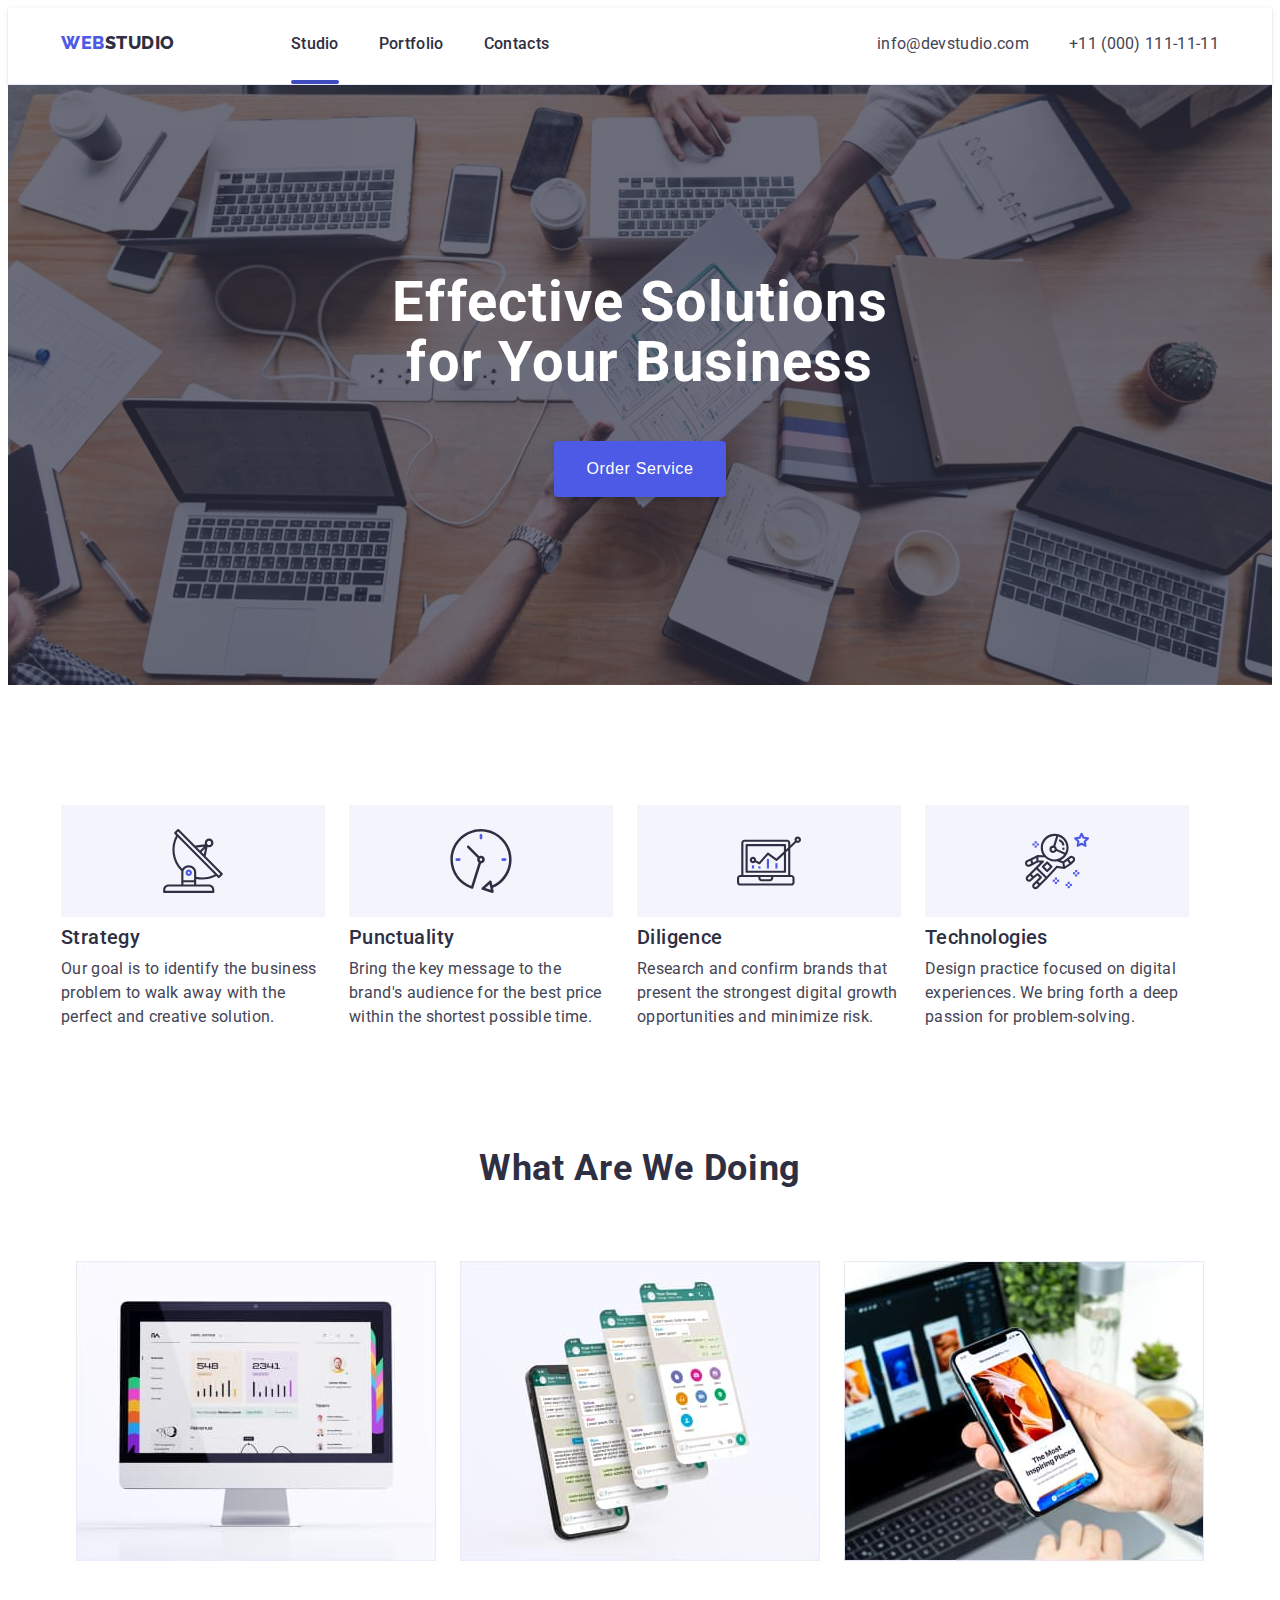
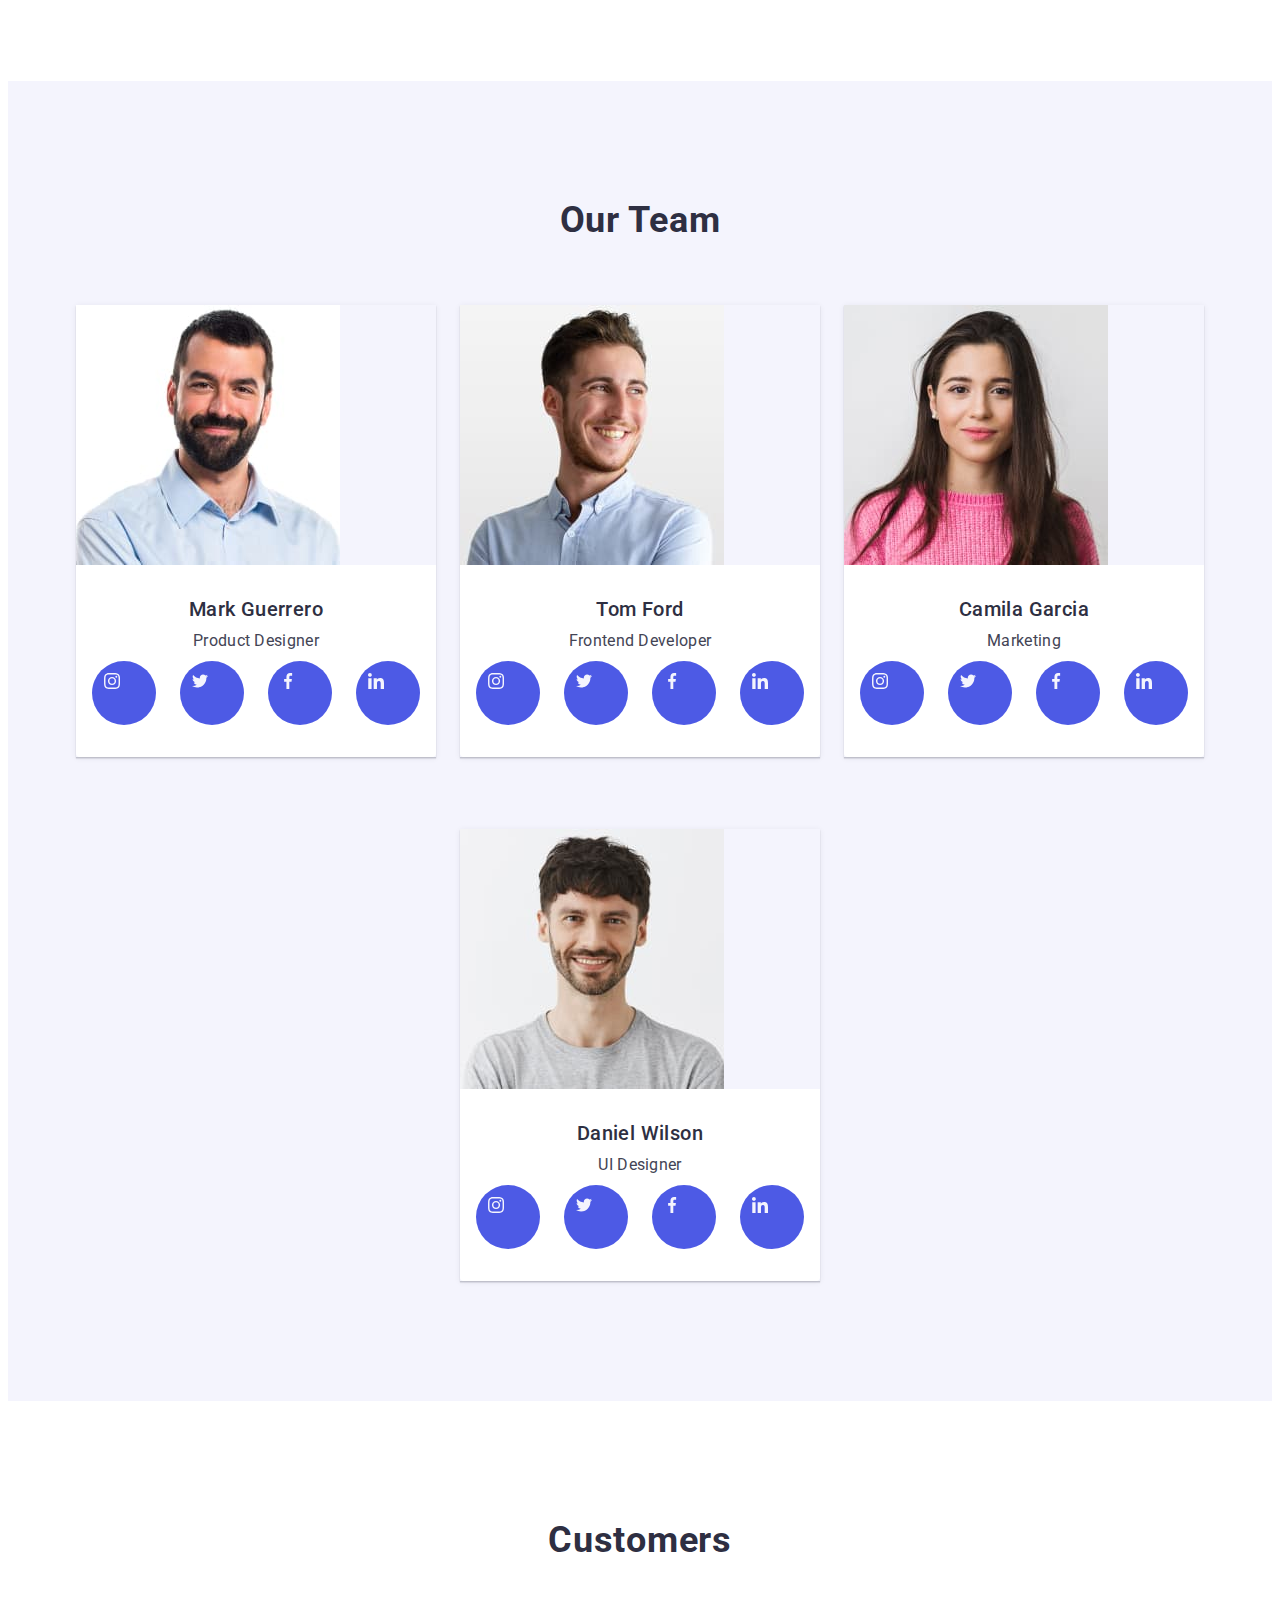
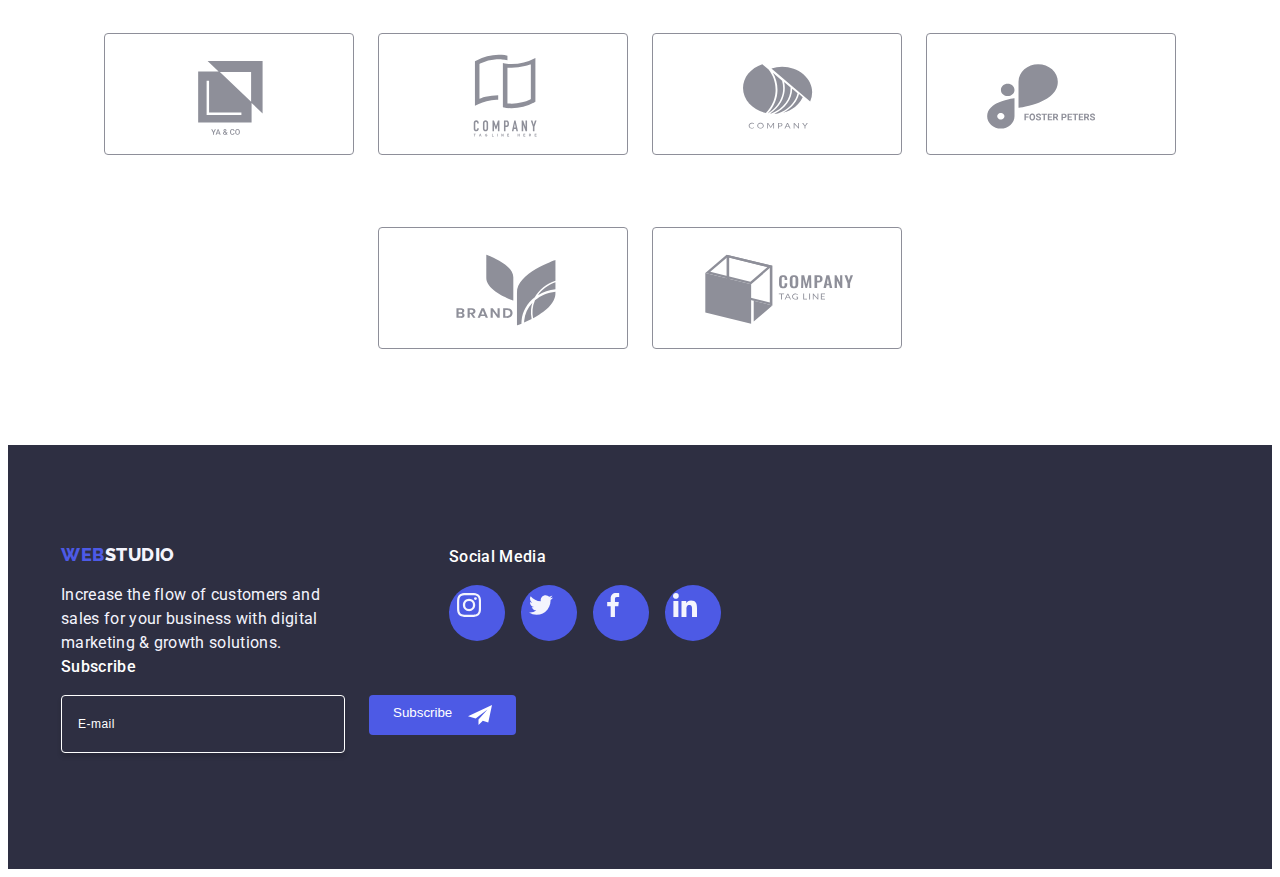
==== commit 36a18de1: "hwfull" ====
--- a/index.html
+++ b/index.html
@@ -20,7 +20,7 @@
     />
   </head>
   <body>
-    <header>
+    <header class="header">
       <div class="container nav-container">
         <nav>
           <ul class="list nav-list">
@@ -28,10 +28,10 @@
               <a href="index.html" class="link logo">WEB<span class="toplogo">STUDIO</span></a>
             </li>
             <li class="nav-list-item active">
-              <a href="index.html" class="link nav-list-link active">Studio</a>
+              <a href="index.html" class="link nav-list-link">Studio</a>
             </li>
             <li class="nav-list-item">
-              <a href="portfolio.html" class="link nav-list-link">Portfolio</a>
+              <a href="portfolio.html" class="link nav-list-link active">Portfolio</a>
             </li>
             <li class="nav-list-item">
               <a href="contacts.html" class="link nav-list-link">Contacts</a>
@@ -112,7 +112,7 @@
         <h1 class="h1">Effective Solutions for Your Business</h1>
         <button type="button" class="heroButton" data-modal-open>Order Service</button>
       </section>
-      <section class="section">
+      <section class="section oportunities-section">
         <div class="container">
           <h2 hidden>Oportunities</h2>
           <ul class="list oportunities-list">
@@ -147,7 +147,7 @@
           </ul>
         </div>
       </section>
-      <!-- <section>
+      <section class="section photo-list-section">
         <div class="container">
           <h2 class="h2">What are we doing</h2>
           <ul class="list photo-list">
@@ -156,8 +156,8 @@
             <li><img src="/images/phone.jpg" alt="Iphone" width="360px" /></li>
           </ul>
         </div>
-      </section> -->
-      <!-- <section class="section team-section">
+      </section>
+      <section class="section team-section">
         <div class="container">
           <h2 class="h2">Our Team</h2>
           <ul class="list team-list">
@@ -311,10 +311,10 @@
             </li>
           </ul>
         </div>
-      </section> -->
-      <!-- <section class="section">
+      </section>
+      <section class="section customers-section">
         <div class="container">
-          <h2 class="h2">Costumers</h2>
+          <h2 class="h2">Customers</h2>
           <ul class="list customers-list">
             <li>
               <svg class="customers-icon">
@@ -348,8 +348,8 @@
             </li>
           </ul>
         </div>
-      </section> -->
-      <!-- <section>
+      </section>
+      <section>
         <div class="modal is-hidden" data-modal>
           <div class="modal-form">
             <button type="button" class="close-btn" data-modal-close>
@@ -401,9 +401,9 @@
             </form>
           </div>
         </div>
-      </section> -->
+      </section>
     </main>
-    <!-- <footer class="footer">
+    <footer class="footer">
       <div class="container footer-container">
         <div class="footer-flex">
           <a href="./index.html" class="logo link">WEB<span class="bot-logo">STUDIO</span></a>
@@ -412,7 +412,7 @@
             growth solutions.
           </p>
         </div>
-        <div class="">
+        <div class="footer-social">
           <h3 class="footerh3">Social Media</h3>
           <ul class="social-list footer-social-list list">
             <li class="social-list-item footer-social-items">
@@ -446,7 +446,7 @@
           </ul>
         </div>
         <div class="mail-form">
-          <form>
+          <form class="footer-form">
             <label class="footer-label">Subscribe</label>
             <div class="send-form">
               <input type="email" name="email" placeholder="E-mail" class="footer-input" />
@@ -460,7 +460,7 @@
           </form>
         </div>
       </div>
-    </footer> -->
+    </footer>
     <script src="./modal.js"></script>
     <script src="./mobile-menu.js"></script>
   </body>
--- a/css/styles.css
+++ b/css/styles.css
@@ -88,11 +88,23 @@
   color: var(--color-navyBlue-Dark);
 }
 
+.section {
+  padding-top: 96px;
+}
+
+@media screen and (min-width: 1158px) {
+  .section {
+    padding-top: 120px;
+  }
+}
+
 /* /Ult */
 
 /* Header  */
 .header {
   border-bottom: 1px solid var(--color-cornflower-accent);
+  box-shadow: 0px 1px 6px 0px rgba(46, 47, 66, 0.08), 0px 1px 1px 0px rgba(46, 47, 66, 0.16),
+    0px 2px 1px 0px rgba(46, 47, 66, 0.08);
 }
 
 @media screen and (max-width: 768px) {
@@ -421,46 +433,38 @@
 /* /Hero  */
 /* Oportunities  */
 
-/* .oportunities-list-item::before {
-  content: '';
-  display: block;
-  width: 264px;
-  height: 112px;
-  margin-bottom: 8px;
-
-  background-repeat: no-repeat;
-  background-position: center;
-  background-color: var(--color-cloud-light);
-}
-
-.oportunities-list-item.antenna::before {
-  background-image: url('../images/svg/antenna.svg');
-}
-
-.oportunities-list-item.clock::before {
-  background-image: url('../images/svg/clock.svg');
-}
-
-.oportunities-list-item.diagram::before {
-  background-image: url('../images/svg/diagram.svg');
-}
-
-.oportunities-list-item.astronaut::before {
-  background-image: url('../images/svg/astronaut.svg');
-}
-
-.oportunities-list {
-  display: flex;
-  column-gap: 24px;
+@media screen and (min-width: 1158px) {
+  .oportunities-list-item::before {
+    content: '';
+    display: block;
+    width: 264px;
+    height: 112px;
+    margin-bottom: 8px;
+
+    background-repeat: no-repeat;
+    background-position: center;
+    background-color: var(--color-cloud-light);
+  }
+
+  .oportunities-list-item.antenna::before {
+    background-image: url('../images/svg/antenna.svg');
+  }
+
+  .oportunities-list-item.clock::before {
+    background-image: url('../images/svg/clock.svg');
+  }
+
+  .oportunities-list-item.diagram::before {
+    background-image: url('../images/svg/diagram.svg');
+  }
+
+  .oportunities-list-item.astronaut::before {
+    background-image: url('../images/svg/astronaut.svg');
+  }
 }
 
 .oportunities-list .h3 {
   margin-bottom: 8px;
-}
-
-.oportunities-text {
-  display: block;
-  width: 264px;
 }
 
 .h3 {
@@ -469,11 +473,67 @@
   font-weight: 500;
   line-height: 1.2;
   letter-spacing: 0.4px;
-} */
+}
+
+@media screen and (max-width: 1158px) {
+  .oportunities-section {
+    padding-bottom: 96px;
+  }
+}
+
+@media screen and (max-width: 768px) {
+  .oportunities-list-item > .h3 {
+    text-align: center;
+  }
+  .oportunities-text {
+    font-weight: 500;
+  }
+
+  .oportunities-list-item:not(:last-child) {
+    margin-bottom: 72px;
+  }
+}
+
+@media screen and (min-width: 768px) {
+  .oportunities-list {
+    display: flex;
+    flex-wrap: wrap;
+    gap: 72px 24px;
+  }
+  .oportunities-text {
+    display: block;
+    width: 356px;
+  }
+}
+
+@media screen and (max-width: 1158px) {
+  .oportunities-list-item > .h3 {
+    font-size: 36px;
+    font-weight: 700;
+    line-height: 1.11;
+    letter-spacing: 0.72px;
+    text-transform: capitalize;
+  }
+}
+
+@media screen and (min-width: 1158px) {
+  .oportunities-text {
+    width: 264px;
+  }
+}
+
 /* /Oportunities  */
 /* What are we doing */
 
-/* .photo-list {
+.photo-list-section {
+  display: none;
+}
+@media screen and (min-width: 1158px) {
+  .photo-list-section {
+    display: block;
+  }
+}
+.photo-list {
   display: flex;
   column-gap: 24px;
   justify-content: center;
@@ -481,7 +541,6 @@
   padding-bottom: 120px;
 }
 
-} */
 /* /What are we doing */
 /* Our team */
 .social-list-link {
@@ -512,8 +571,16 @@
   column-gap: 24px;
   margin-top: 8px;
 }
-/* .team-section {
+
+.team-section {
   background-color: var(--color-cloud-light);
+  padding-bottom: 96px;
+}
+
+@media screen and (min-width: 1158px) {
+  .team-section {
+    padding-bottom: 120px;
+  }
 }
 
 .team-text {
@@ -526,10 +593,22 @@
 .team-text > .h3 {
   margin-bottom: 8px;
 }
+
 .team-list {
-  display: flex;
-  column-gap: 24px;
   margin-top: 72px;
+  display: flex;
+  flex-direction: column;
+  align-items: center;
+  row-gap: 72px;
+}
+@media screen and (min-width: 768px) {
+  .team-list {
+    flex-direction: row;
+    flex-wrap: wrap;
+    column-gap: 24px;
+    margin-top: 64px;
+    justify-content: center;
+  }
 }
 
 .team-list-item {
@@ -538,14 +617,14 @@
     0px 1px 6px 0px rgba(46, 47, 66, 0.08);
 }
 
-
-
-*/
 /* /Our team */
 /* Customers list  */
-/* .customers-list {
-  display: flex;
-  column-gap: 24px;
+
+.customers-list {
+  display: flex;
+  flex-wrap: wrap;
+  column-gap: 16px;
+  row-gap: 72px;
   justify-content: center;
   margin-top: 72px;
 }
@@ -554,21 +633,35 @@
   border: 1px solid var(--color-lightSlate-Subtletext);
   fill: #8e8f99;
   border-radius: 4px;
-  padding: 16px 32px;
-  width: 168px;
+  padding: 16px 40px;
+  width: 190px;
   height: 88px;
 
   transition: fill 250ms cubic-bezier(0.4, 0, 0.2, 1),
     border-color 250ms cubic-bezier(0.4, 0, 0.2, 1);
+}
+
+@media screen and (min-width: 168px) {
+  .customers-icon {
+    width: 168px;
+  }
+
+  .customers-list {
+    column-gap: 24px;
+  }
 }
 
 .customers-icon:hover {
   border-color: var(--color-ocean-pressedSeat);
   fill: var(--color-ocean-pressedSeat);
-} */
+}
+.customers-section {
+  padding-bottom: 96px;
+}
+
 /* /Customers list  */
 /* Modal  */
-/* .modal {
+.modal {
   width: 100vw;
   height: 100vh;
   background-color: rgba(46, 47, 66, 0.4);
@@ -788,7 +881,7 @@
   background: #404bbf;
 
   box-shadow: 0px 4px 4px 0px rgba(0, 0, 0, 0.15);
-} */
+}
 
 /* /Modal  */
 /* Footer */
@@ -801,14 +894,15 @@
   padding: 8px;
 }
 
-/* .bot-logo,
+.bot-logo,
 .bot-text {
   color: var(--color-cloud-light);
 }
 
 .bot-text {
-  display: block;
-  width: 264px;
+  display: inline-block;
+  text-align: left;
+  width: 268px;
   margin-top: 17.5px;
 }
 .footer {
@@ -816,24 +910,63 @@
   padding-top: 100px;
   padding-bottom: 100px;
 }
-
+.footer-flex {
+  display: flex;
+  flex-direction: column;
+  justify-content: center;
+  margin-bottom: 72px;
+}
+
+.footer-flex > .logo {
+  text-align: center;
+}
 .footer-container {
   display: flex;
-}
-
-.footer-flex:first-child {
-  margin-right: 120px;
-}
-
+  flex-direction: column;
+  align-items: center;
+}
 .footerh3 {
   font-size: 16px;
   font-weight: 500;
   color: var(--color-white);
   margin-bottom: 16px;
-}
-
-
-
+  text-align: center;
+}
+.footer-form {
+  display: flex;
+  flex-direction: column;
+  width: 100%;
+}
+
+@media screen and (min-width: 768px) {
+  .footer-container {
+    flex-direction: row;
+    flex-wrap: wrap;
+    align-items: flex-start;
+  }
+
+  .footer-flex {
+    margin-right: 24px;
+    margin-left: 108px;
+  }
+
+  .footer-flex > .logo {
+    text-align: left;
+  }
+
+  .footerh3 {
+    text-align: left;
+  }
+
+  .footer-form {
+    align-items: flex-start;
+    margin-left: 108px;
+  }
+}
+
+.footer-social {
+  margin-bottom: 72px;
+}
 
 .footer-social-list {
   column-gap: 16px;
@@ -843,13 +976,13 @@
 .footer-social-links:focus {
   background-color: var(--color-Green-Success);
 }
-
 .mail-form {
-  margin-left: 80px;
+  width: 100%;
 }
 
 .footer-label {
-  display: block;
+  display: inline-block;
+  text-align: center;
   margin-bottom: 16px;
   color: var(--color-white);
   font-weight: 500;
@@ -863,8 +996,9 @@
   padding-top: 8px;
   padding-bottom: 8px;
   padding-left: 16px;
-
-  min-width: 264px;
+  margin-bottom: 16px;
+
+  width: 100%;
   background-color: transparent;
   border: 1px solid var(--color-white);
   box-shadow: 0px 4px 4px 0px rgba(0, 0, 0, 0.15);
@@ -902,19 +1036,67 @@
 
 .send-form {
   display: flex;
+  flex-direction: column;
   column-gap: 24px;
-} */
+  align-items: center;
+}
+
+@media screen and (min-width: 768px) {
+  .send-form {
+    flex-direction: row;
+    align-items: flex-start;
+  }
+
+  .footer-input {
+    display: block;
+    width: 264px;
+    height: 40px;
+  }
+}
+
+@media screen and (min-width: 1158px) {
+  .footer-container {
+    flex-direction: row;
+  }
+
+  .mail-form {
+    width: auto;
+  }
+
+  .footer-form {
+    margin-left: 0;
+  }
+  .footer-social {
+    margin-right: 80px;
+  }
+  .footer-flex {
+    margin-right: 120px;
+    margin-left: 0;
+    margin-bottom: 0;
+  }
+  .footer-social {
+    margin-bottom: 0;
+  }
+}
 
 /* /Footer  */
 
 /* Filtr buttons  */
 
-/* .filtr-list {
-  display: flex;
-  justify-content: center;
+.filtr-list {
+  display: flex;
+  justify-content: flex-start;
+  flex-wrap: wrap;
   column-gap: 24px;
-  margin-top: 96px;
-  margin-bottom: 72px;
+  row-gap: 16px;
+  margin-top: 48px;
+  margin-bottom: 48px;
+}
+
+@media screen and (min-width: 768px) {
+  .filtr-list {
+    justify-content: center;
+  }
 }
 .filtr-button {
   padding: 12px 24px;
@@ -941,16 +1123,28 @@
   background: var(--IRIS, #4d5ae5);
   box-shadow: 0px 2px 2px 0px rgba(0, 0, 0, 0.12), 0px 2px 1px 0px rgba(0, 0, 0, 0.08),
     0px 3px 1px 0px rgba(0, 0, 0, 0.1);
-} */
+}
 /* /Filtr Buttons  */
 
 /* Portfolio list  */
 
-/* .portfolio-list {
+.portfolio-list {
   display: flex;
   flex-wrap: wrap;
   gap: 48px 24px;
   margin-bottom: 120px;
+}
+
+@media screen and (max-width: 768px) {
+  .portfolio-list {
+    justify-content: flex-start;
+  }
+}
+
+@media screen and (min-width: 768px) {
+  .portfolio-list li {
+    width: 356px;
+  }
 }
 
 .portfolio-list li:hover,
@@ -997,6 +1191,6 @@
 
 .portfolio-text > .h3 {
   margin-bottom: 8px;
-} */
+}
 
 /* /Portfolio list  */
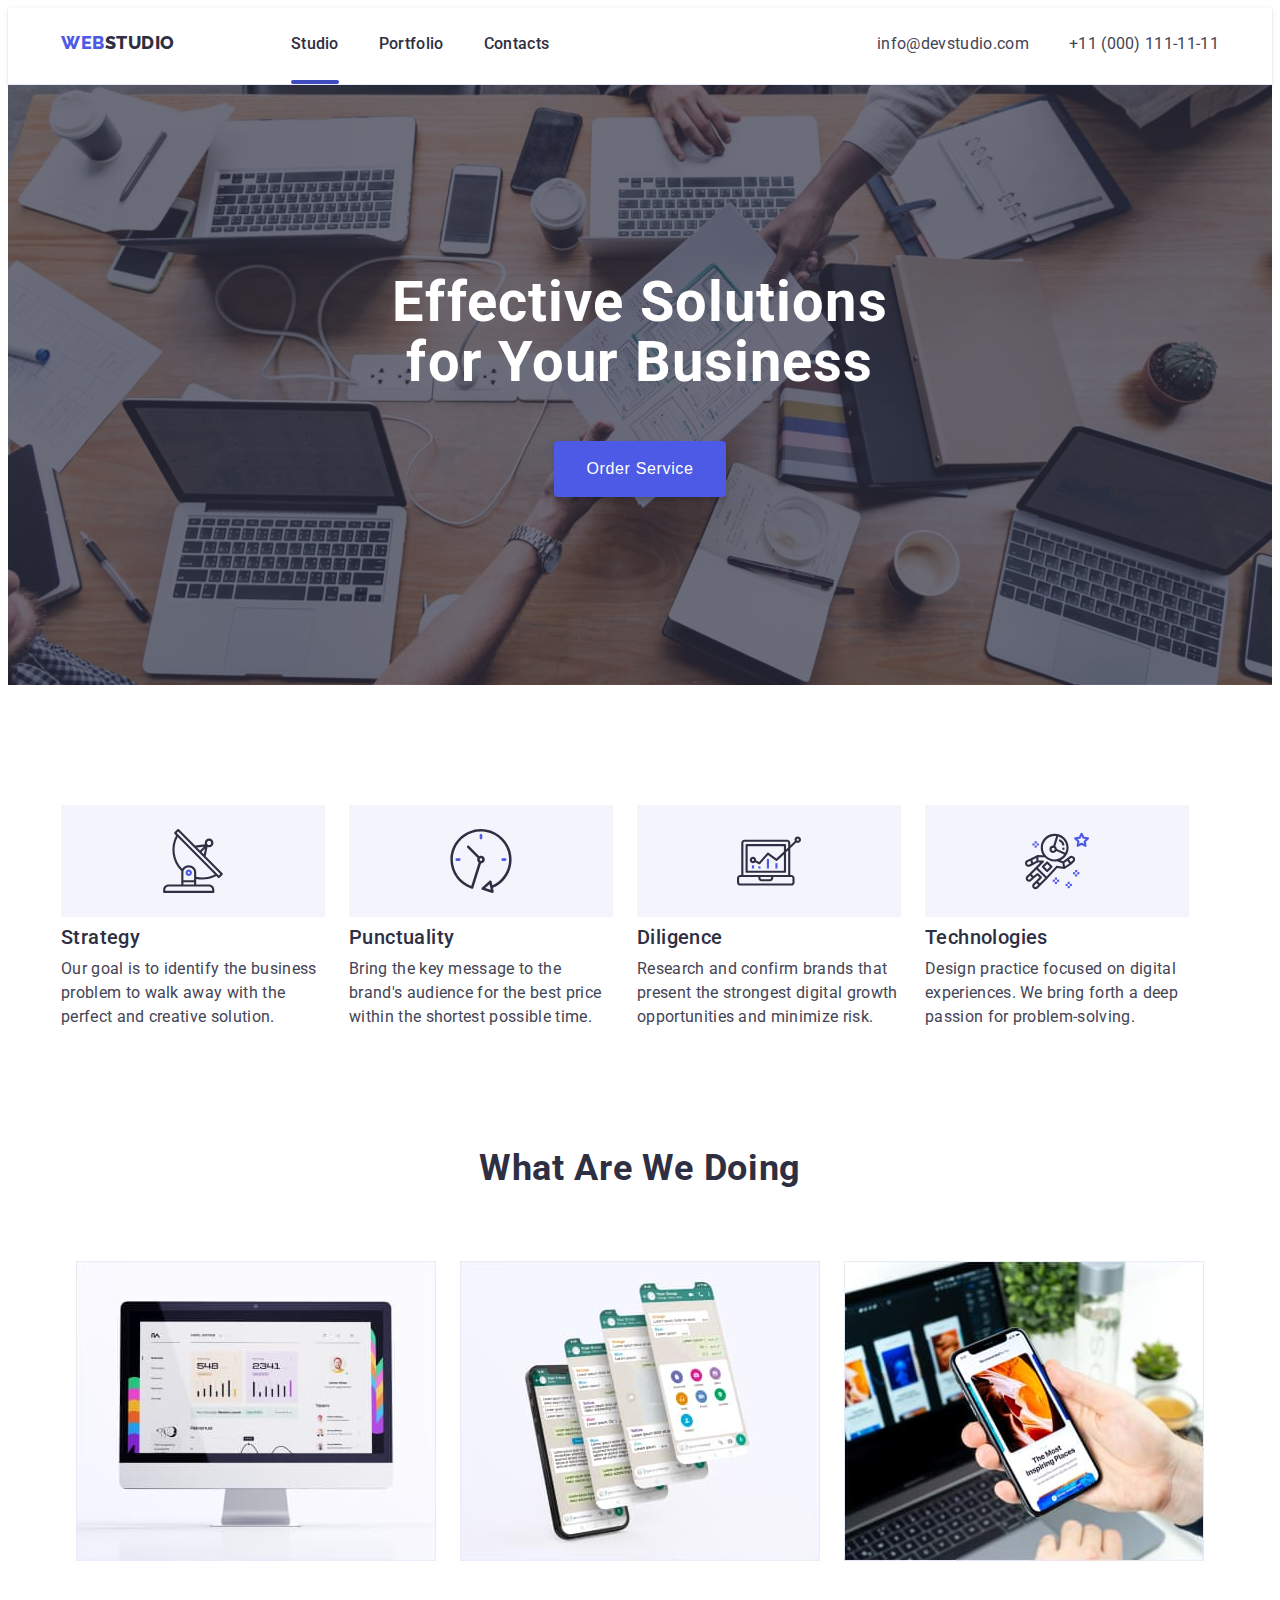
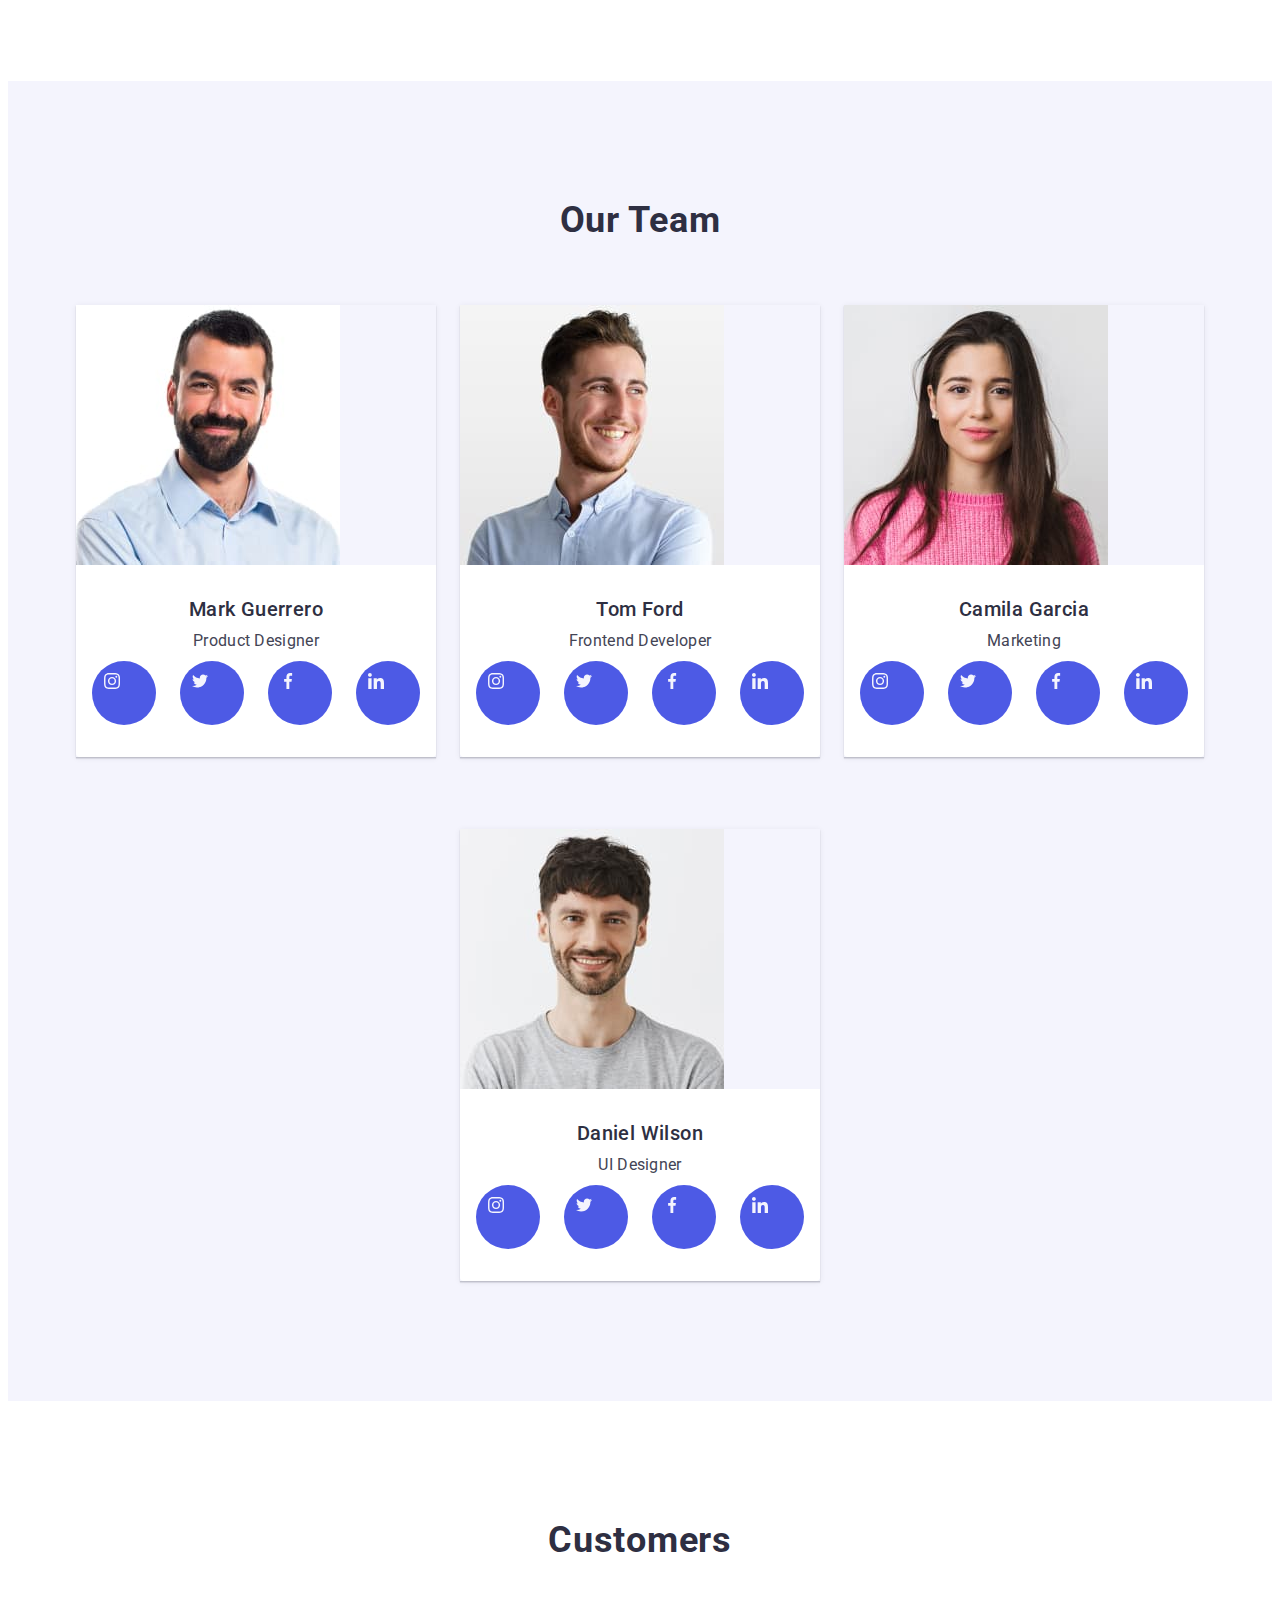
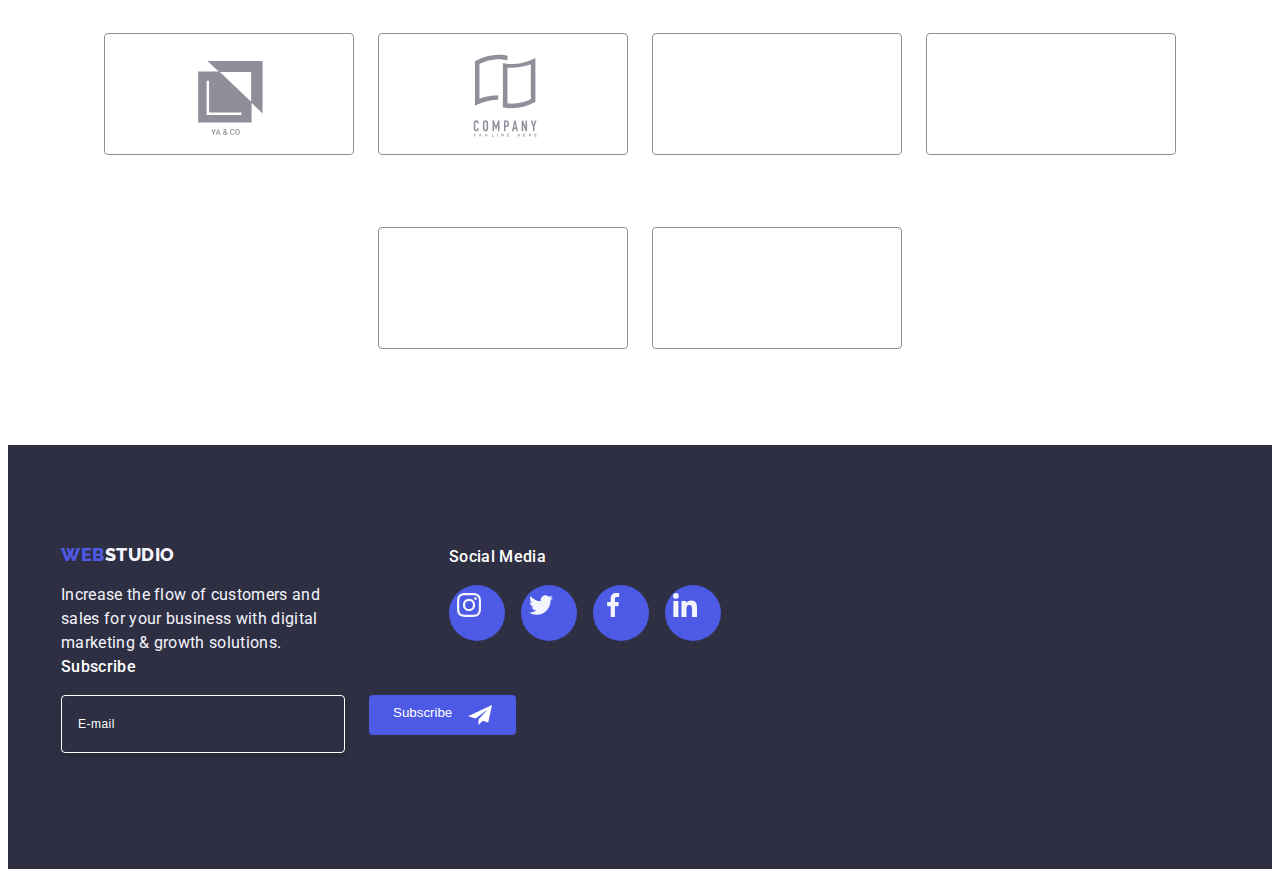
==== commit 6adedfa9: "Update index.html" ====
--- a/index.html
+++ b/index.html
@@ -273,7 +273,7 @@
               </div>
             </li>
             <li class="team-list-item">
-              <img src="/images/daniel.jpg" alt="Daniel Wilson" width="264px" />
+              <img src="./images/daniel.jpg" alt="Daniel Wilson" width="264px" />
               <div class="team-text">
                 <h3 class="h3">Daniel Wilson</h3>
                 <p>UI Designer</p>
@@ -328,22 +328,22 @@
             </li>
             <li>
               <svg class="customers-icon">
-                <use href="../images/svg/symbol-defs.svg#Logo3"></use>
-              </svg>
-            </li>
-            <li>
-              <svg class="customers-icon">
-                <use href="../images/svg/symbol-defs.svg#Logo4"></use>
-              </svg>
-            </li>
-            <li>
-              <svg class="customers-icon">
-                <use href="../images/svg/symbol-defs.svg#Logo5"></use>
-              </svg>
-            </li>
-            <li>
-              <svg class="customers-icon">
-                <use href="../images/svg/symbol-defs.svg#Logo6"></use>
+                <use href=".../images/svg/symbol-defs.svg#Logo3"></use>
+              </svg>
+            </li>
+            <li>
+              <svg class="customers-icon">
+                <use href=".../images/svg/symbol-defs.svg#Logo4"></use>
+              </svg>
+            </li>
+            <li>
+              <svg class="customers-icon">
+                <use href=".../images/svg/symbol-defs.svg#Logo5"></use>
+              </svg>
+            </li>
+            <li>
+              <svg class="customers-icon">
+                <use href=".../images/svg/symbol-defs.svg#Logo6"></use>
               </svg>
             </li>
           </ul>
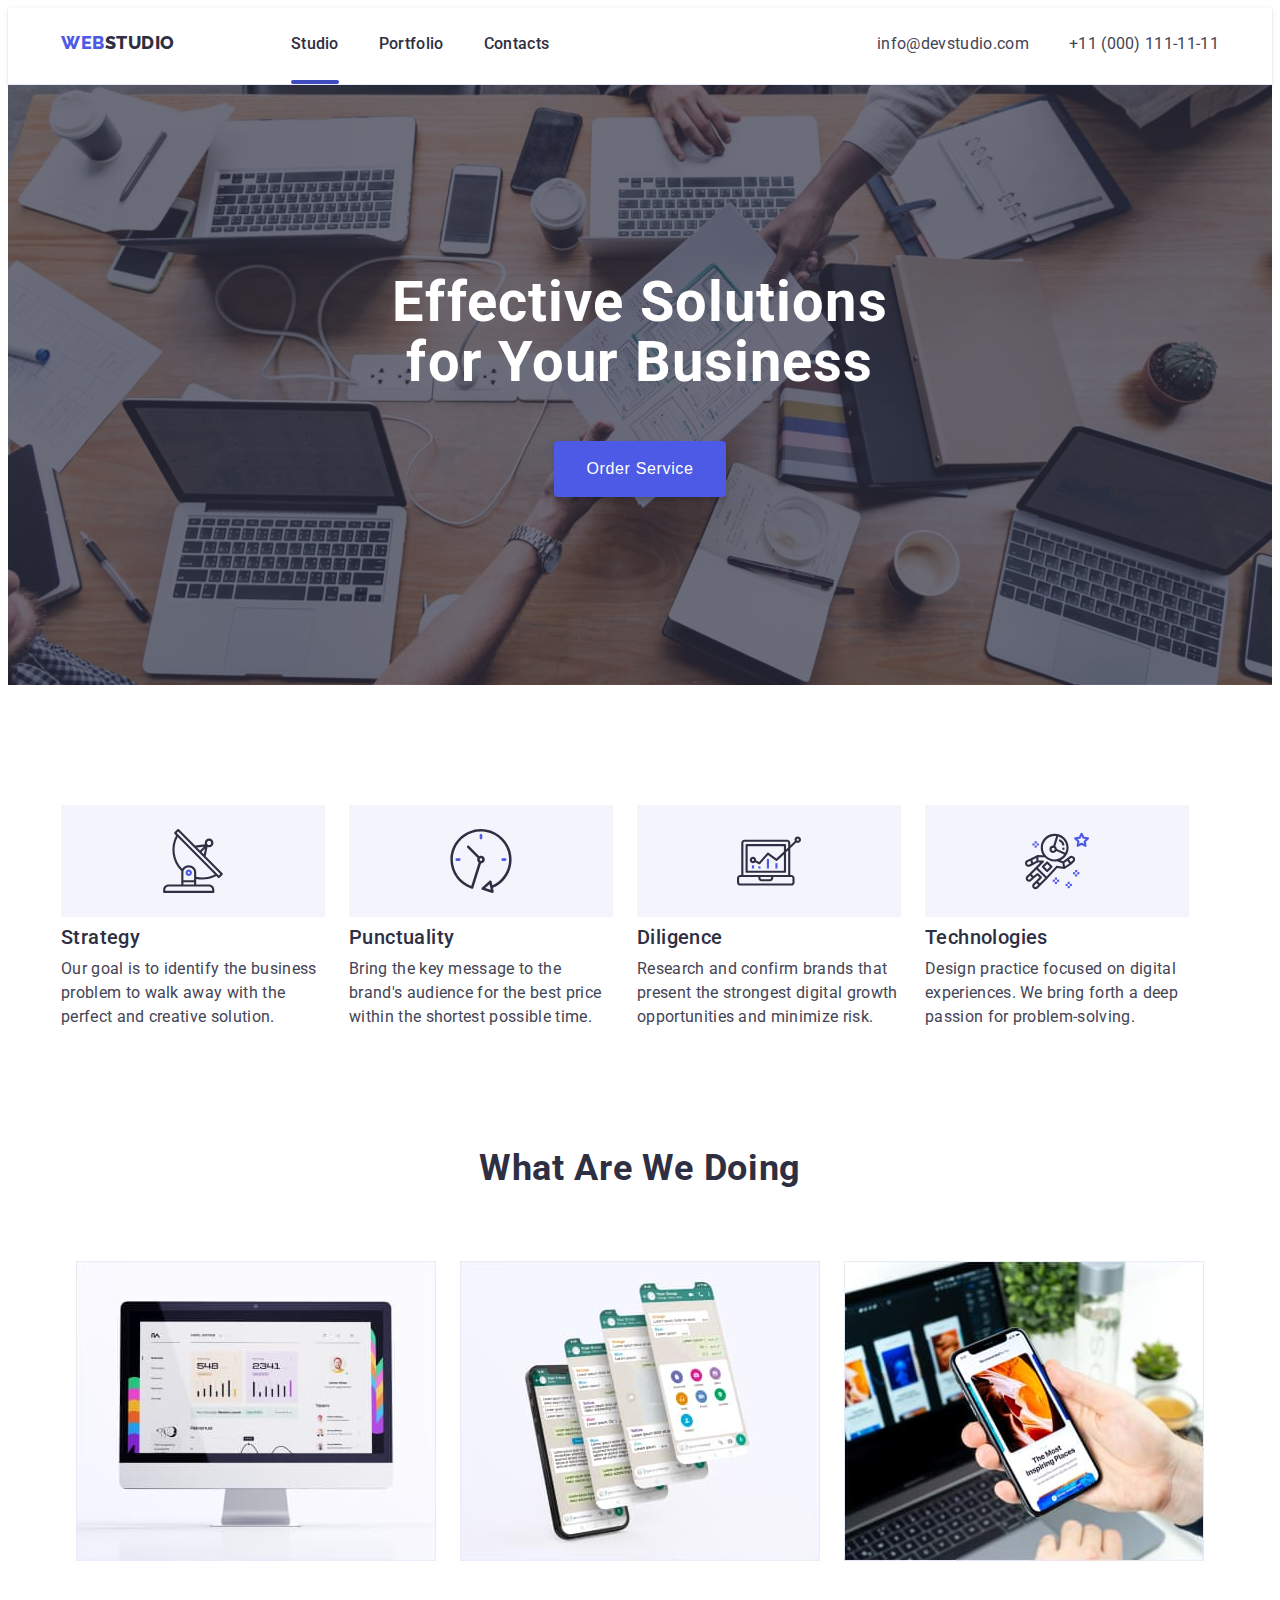
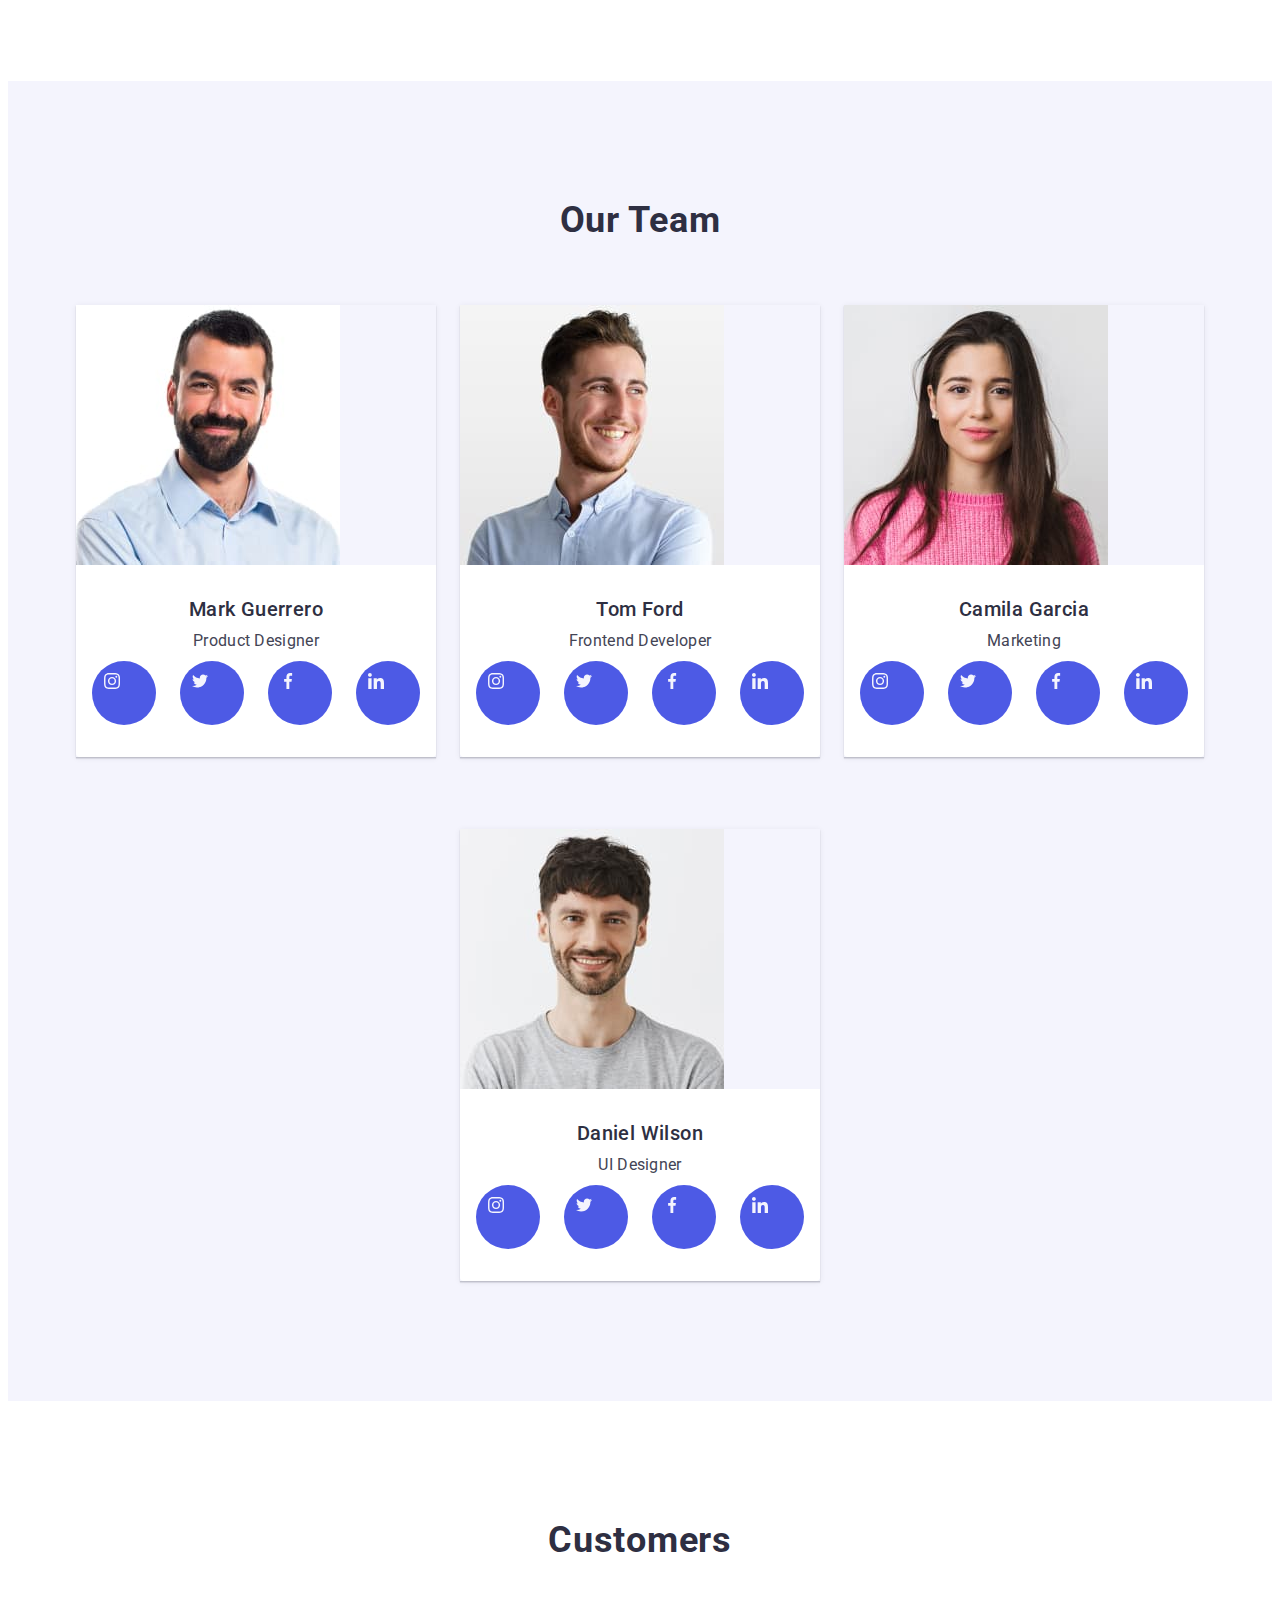
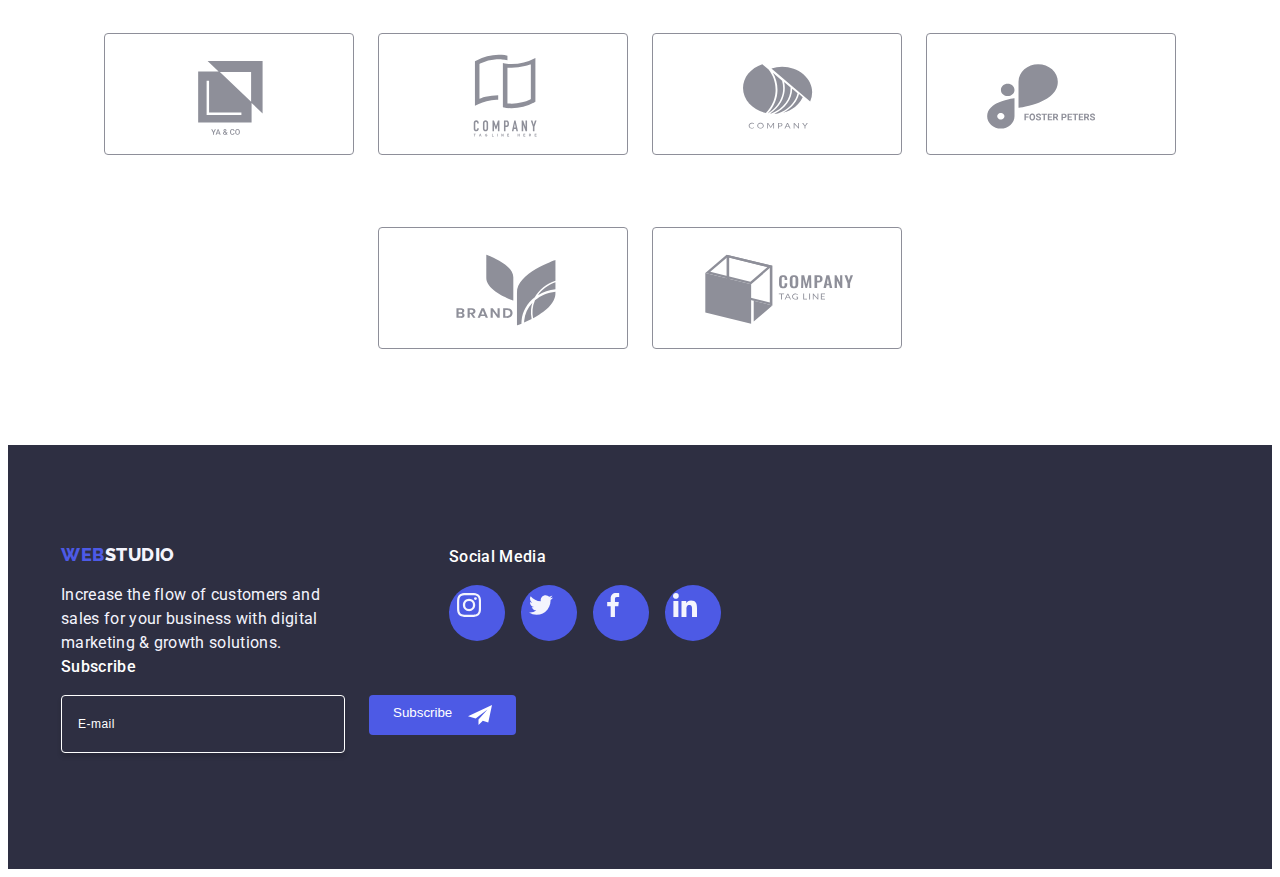
==== commit abd10f98: "Update index.html" ====
--- a/index.html
+++ b/index.html
@@ -153,7 +153,7 @@
           <ul class="list photo-list">
             <li><img src="./images/computer.jpg" alt="Imac" width="360px" /></li>
             <li><img src="./images/phones.jpg" alt="Iphones" width="360px" /></li>
-            <li><img src="/images/phone.jpg" alt="Iphone" width="360px" /></li>
+            <li><img src="./images/phone.jpg" alt="Iphone" width="360px" /></li>
           </ul>
         </div>
       </section>
@@ -328,22 +328,22 @@
             </li>
             <li>
               <svg class="customers-icon">
-                <use href=".../images/svg/symbol-defs.svg#Logo3"></use>
-              </svg>
-            </li>
-            <li>
-              <svg class="customers-icon">
-                <use href=".../images/svg/symbol-defs.svg#Logo4"></use>
-              </svg>
-            </li>
-            <li>
-              <svg class="customers-icon">
-                <use href=".../images/svg/symbol-defs.svg#Logo5"></use>
-              </svg>
-            </li>
-            <li>
-              <svg class="customers-icon">
-                <use href=".../images/svg/symbol-defs.svg#Logo6"></use>
+                <use href="../images/svg/symbol-defs.svg#Logo3"></use>
+              </svg>
+            </li>
+            <li>
+              <svg class="customers-icon">
+                <use href="../images/svg/symbol-defs.svg#Logo4"></use>
+              </svg>
+            </li>
+            <li>
+              <svg class="customers-icon">
+                <use href="../images/svg/symbol-defs.svg#Logo5"></use>
+              </svg>
+            </li>
+            <li>
+              <svg class="customers-icon">
+                <use href="../images/svg/symbol-defs.svg#Logo6"></use>
               </svg>
             </li>
           </ul>
@@ -354,7 +354,7 @@
           <div class="modal-form">
             <button type="button" class="close-btn" data-modal-close>
               <svg class="close-btn-icon">
-                <use href="../images/svg/symbol-defs.svg#close"></use>
+                <use href=".../images/svg/symbol-defs.svg#close"></use>
               </svg>
             </button>
             <form class="form">
